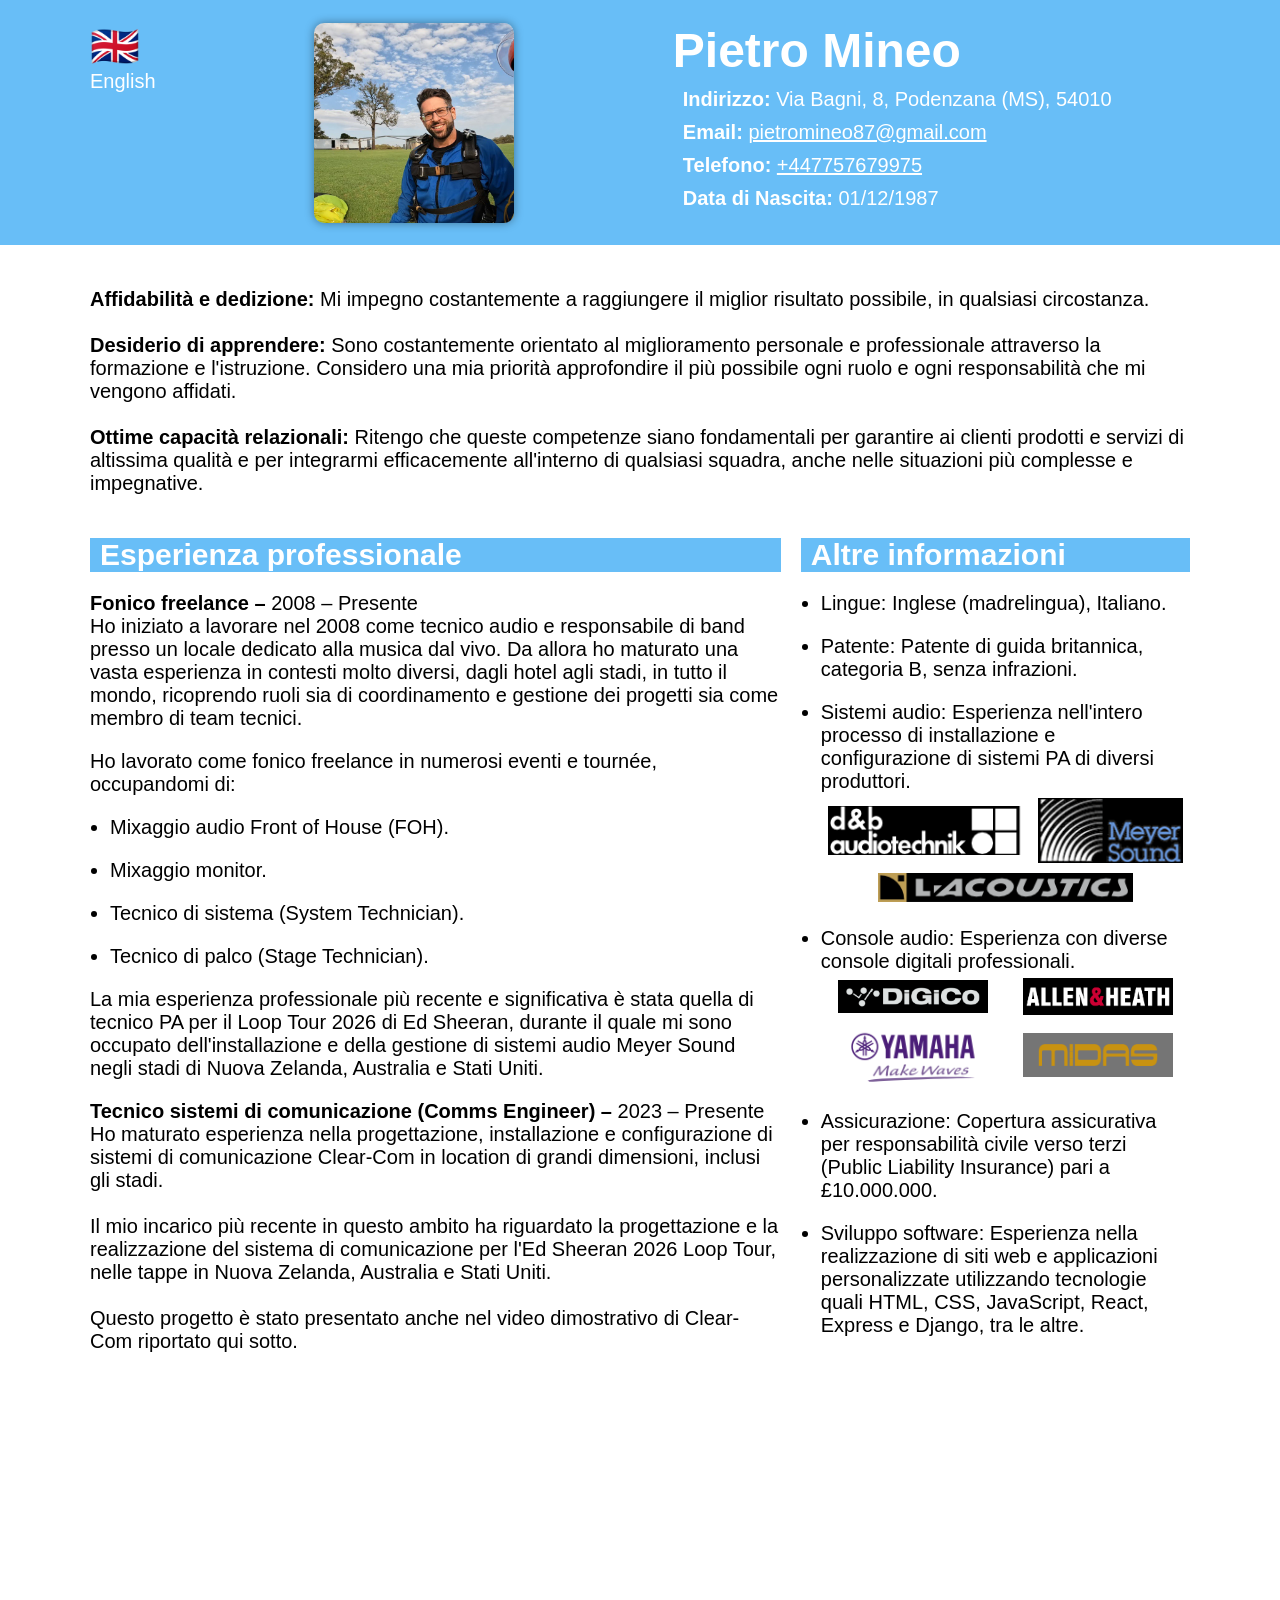
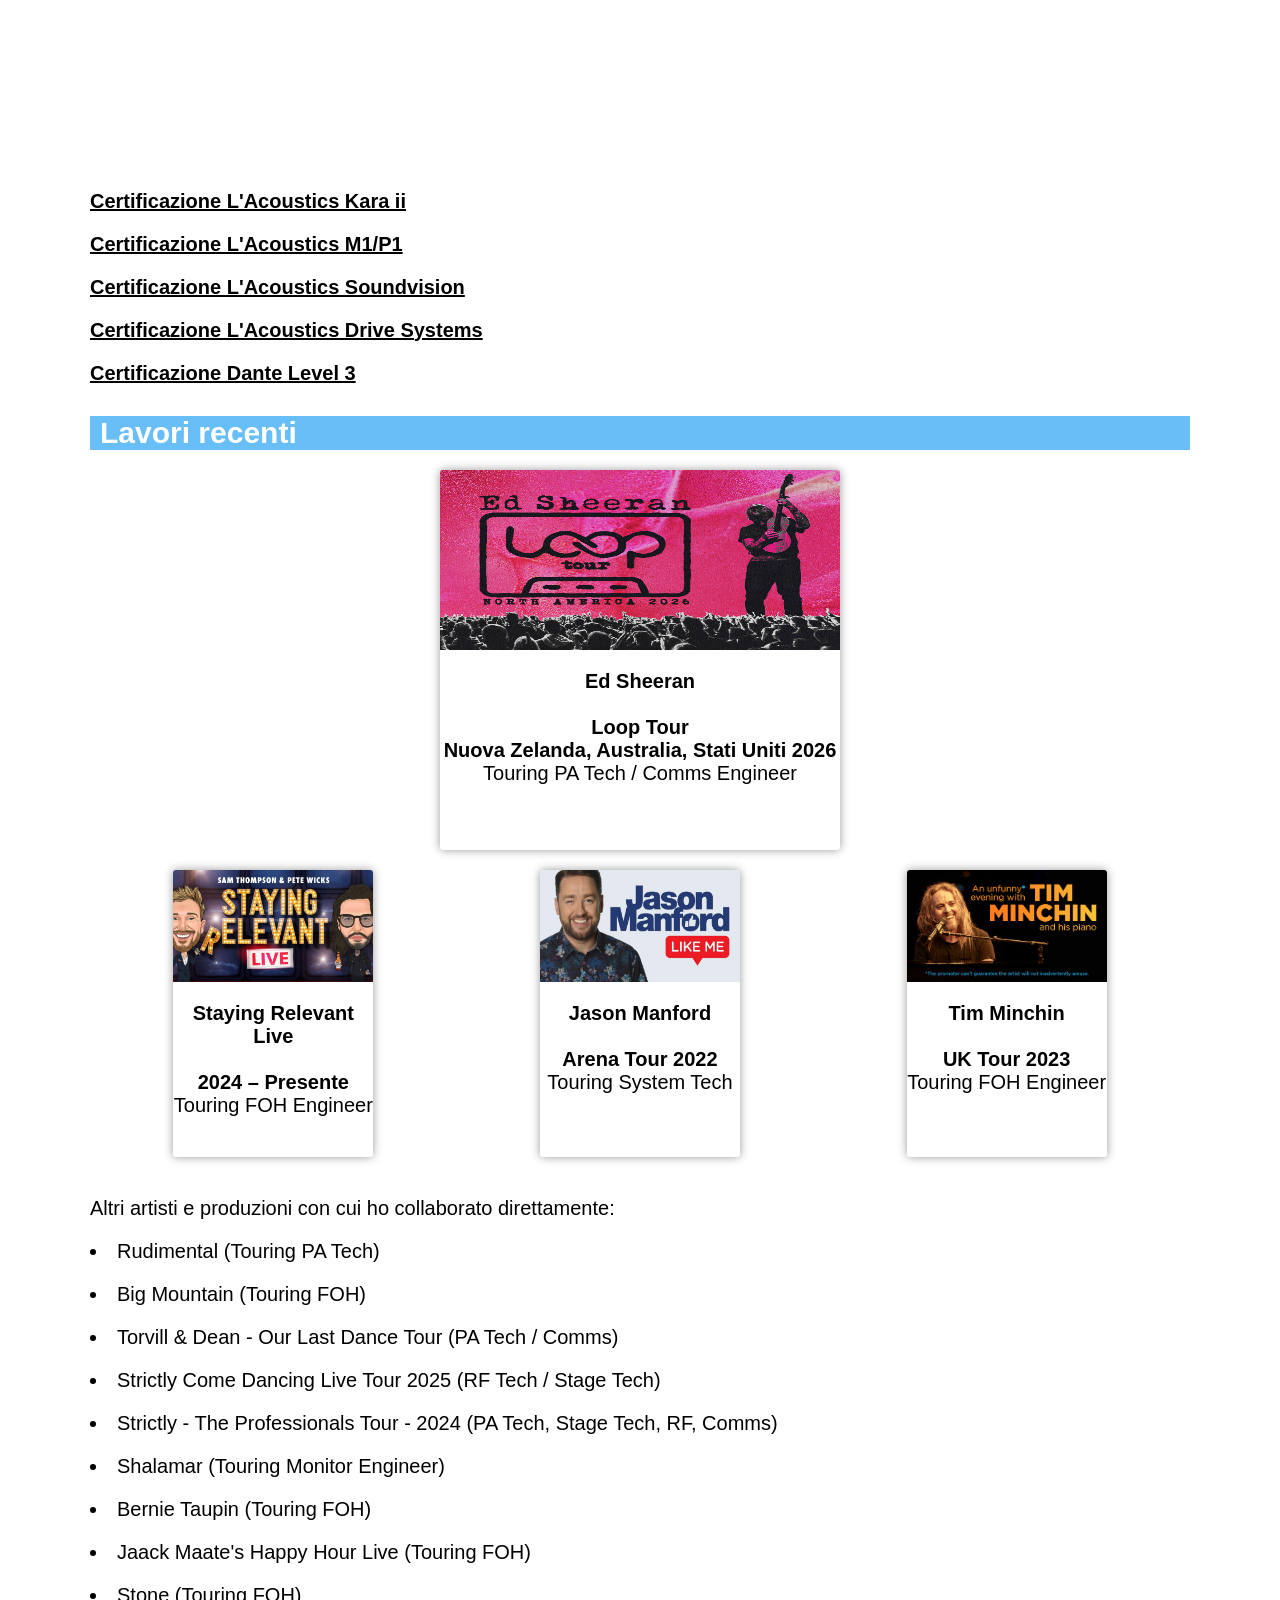
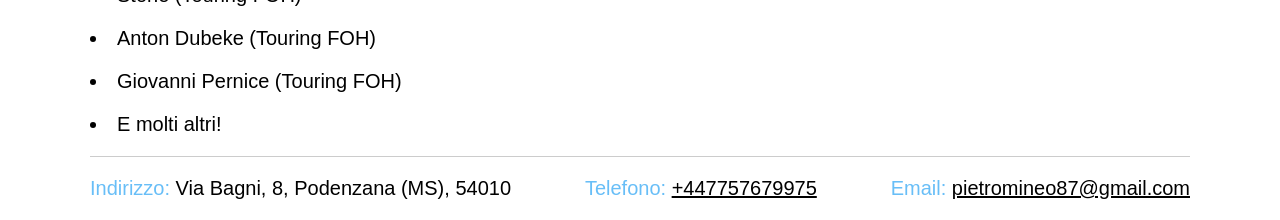
==== it.html @ 32d3bc08 "made italian Ed statement into paragraphs" ====
<!DOCTYPE html>
<html lang="en">

<head>
  <meta charset="UTF-8" />
  <meta http-equiv="X-UA-Compatible" content="IE=edge" />
  <meta name="viewport" content="width=device-width, initial-scale=1.0" />
  <link rel="stylesheet" type="text/css" href="styles.css" />
  <link rel="icon" type="image/x-icon" href="./img/SWSSOrange.png" />
  <title>Pietro Mineo - Curriculum Vitae</title>
</head>

<body>
  <header class="header">
    <div class="header__profile-details">
      <div class="language"><a href="https://peddrums.github.io/curriculum-vitae/index.html"><span
            class="flag">🇬🇧</span> English</a></div>
      <div class="header__profile-details--left">

        <div class="header__profile-image">
          <img src="./img/profile-pic.JPG" />
        </div>
      </div>
      <div class="header__profile-details--right">
        <h1>Pietro Mineo</h1>
        <p>
          <span>Indirizzo: </span>Via Bagni, 8, Podenzana (MS), 54010
        </p>
        <p>
          <span>Email: </span><a href="mailto:pietromineo87@gmail.com">pietromineo87@gmail.com</a>
        </p>
        <p><span>Telefono: </span><a href="tel:+447757679975">+447757679975</a></p>
        <p><span>Data di Nascita: </span>01/12/1987</p>
      </div>
    </div>
  </header>
  <section class="introduction">
    <p>
      <br />
      <strong>Affidabilità e dedizione:</strong> Mi impegno costantemente a raggiungere il miglior risultato possibile,
      in qualsiasi circostanza.<br /><br /><strong>Desiderio di apprendere:</strong>
      Sono costantemente orientato al miglioramento personale e professionale attraverso la formazione e l'istruzione.
      Considero una mia priorità approfondire il più possibile ogni ruolo e ogni responsabilità che mi vengono
      affidati.<br /><br /><strong>Ottime capacità relazionali:</strong>
      Ritengo che queste competenze siano fondamentali per garantire ai clienti prodotti e servizi di altissima qualità
      e per integrarmi efficacemente all'interno di qualsiasi squadra, anche nelle situazioni più complesse e
      impegnative.<br /><br />
    </p>
  </section>
  <main class="bio">
    <div class="bio__left">
      <h3>Esperienza professionale</h3>
      <p>
        <span>Fonico freelance –</span> 2008 – Presente<br />
        Ho iniziato a lavorare nel 2008 come tecnico audio e responsabile di band presso un locale dedicato alla musica
        dal vivo. Da allora ho maturato una vasta esperienza in contesti molto diversi, dagli hotel agli stadi, in tutto
        il mondo, ricoprendo ruoli sia di coordinamento e gestione dei progetti sia come membro di team tecnici.
      </p>

      <p>
        Ho lavorato come fonico freelance in numerosi eventi e tournée, occupandomi di:
      </p>

      <p>
      <ul>
        <li>Mixaggio audio Front of House (FOH).</li>
        <li>Mixaggio monitor.</li>
        <li>Tecnico di sistema (System Technician).</li>
        <li>Tecnico di palco (Stage Technician).</li>
      </ul>
      </p>
      <p>
        La mia esperienza professionale più recente e significativa è stata quella di tecnico PA per il Loop Tour 2026
        di
        Ed Sheeran, durante il quale mi sono occupato dell'installazione e della gestione di sistemi audio Meyer Sound
        negli stadi di Nuova Zelanda, Australia e Stati Uniti.
      </p>
      <p>
        <span>Tecnico sistemi di comunicazione (Comms Engineer) – </span>2023 – Presente<br />
        Ho maturato esperienza nella progettazione, installazione e configurazione di sistemi di comunicazione Clear-Com
        in location di grandi dimensioni, inclusi gli stadi.
        <br /><br />Il mio incarico più recente in questo ambito ha riguardato la progettazione e la realizzazione del
        sistema di comunicazione per l'Ed Sheeran 2026 Loop Tour, nelle tappe in Nuova Zelanda, Australia e Stati Uniti.
        <br /><br />Questo progetto è stato presentato anche nel video dimostrativo di Clear-Com riportato qui sotto.
        <br /><br />
        <iframe class="loop-video" src="https://www.youtube.com/embed/0FL3WPynTYg?si=lsgsCm2zeCjDqeyX"
          title="YouTube video player" frameborder="0" allow="accelerometer; autoplay; 
            clipboard-write; encrypted-media; gyroscope; picture-in-picture; web-share"
          referrerpolicy="strict-origin-when-cross-origin" allowfullscreen>
          <a href="https://www.youtube.com/embed/0FL3WPynTYg?si=lsgsCm2zeCjDqeyX"></a>
        </iframe>
      </p>
      <!--<p>
          <span>Rental Firm Owner - </span>2016 to Present<br />
          Since incorporating Loud Sound (Lincolnshire) Limited, we have
          supplied provisions serving a vast array of event and venue types from
          corporate conferences to rock'n'roll, from hotels to arenas.
        </p>-->
      <ul class="list--experience">
        <li>
          <span><a>Certificazione L'Acoustics Kara ii</a></span>
        </li>
        <li>
          <span>
            <a>Certificazione L'Acoustics M1/P1</a></span>
        </li>
        <li>
          <span>
            <a>Certificazione L'Acoustics Soundvision</a></span>
        </li>
        <li>
          <span>
            <a>Certificazione L'Acoustics Drive Systems</a></span>
        </li>

        <li>
          <span><a>Certificazione Dante Level 3</span></a>
        </li>
        <br />
      </ul>
    </div>
    <div class="bio__right">
      <h3>Altre informazioni</h3>
      <ul>
        <li>Lingue: Inglese (madrelingua), Italiano.</li>
        <li>Patente: Patente di guida britannica, categoria B, senza infrazioni.</li>
        <li>
          Sistemi audio: Esperienza nell'intero processo di installazione e configurazione di sistemi PA di diversi
          produttori.
          <div class="audio-list">
            <img class="audiologoimg-db" src="./img/dbLogo.png" />
            <img class="audiologoimg-meyer" src="./img/MeyerLogo.png" />
            <img class="audiologoimg-la" src="./img/LALogo.png" />
          </div>
        </li>
        <li>
          Console audio: Esperienza con diverse console digitali professionali.
          <div class="audio-list">
            <img class="audiologoimg" src="./img/Digico.png" />
            <img class="audiologoimg" src="./img/AllenHeath.png" />
            <img class="audiologoimg" src="./img/yamaha.png" />
            <img class="audiologoimg" src="./img/midas.png" />
          </div>
        </li>
        <li>Assicurazione: Copertura assicurativa per responsabilità civile verso terzi (Public Liability Insurance)
          pari a £10.000.000.</li>
        <li>
          Sviluppo software: Esperienza nella realizzazione di siti web e applicazioni personalizzate utilizzando
          tecnologie quali HTML, CSS, JavaScript, React, Express e Django, tra le altre.
        </li>
      </ul>
    </div>
  </main>
  <section class="portfolio">
    <h3>Lavori recenti</h3>
    <div class="cards__headline">
      <div class="card__headline headline">
        <div class="card__header__headline">
          <img src="./img/LoopTour.jpg" />
        </div>
        <div class="card__body__headline">
          <p>
            <span>Ed Sheeran<br /><br />Loop Tour<br />Nuova Zelanda, Australia, Stati Uniti 2026</span><br />Touring PA
            Tech / Comms Engineer
          </p>
        </div>
      </div>
    </div>
    <div class="cards">
      <!--<div class="card slam-dunk">
          <div class="card__header">
            <img src="./img/logo.png" />
          </div>
          <div class="card__body">
            <p><span>2019</span><br />House System Tech, Marshall Stage</p>
          </div>
        </div>
        <div class="card shalamar">
          <div class="card__header">
            <img src="./img/shalamarlogo250.jpg" />
          </div>
          <div class="card__body">
            <p>
              <span>Shalamar<br /><br />2022 to Present</span><br />Touring
              Monitor Engineer
            </p>
          </div>
        </div> -->

      <div class="card stayingRelevant">
        <div class="card__header">
          <img src="./img/stayingRelevantLive.jpeg" />
        </div>
        <div class="card__body">
          <p>
            <span>Staying Relevant Live<br /><br />2024 – Presente</span><br />Touring
            FOH Engineer
          </p>
        </div>
      </div>
      <div class="card rudimental">
        <div class="card__header">
          <img src="./img/Jason-Manford-1-720x380.jpg" />
        </div>
        <div class="card__body">
          <p>
            <span>Jason Manford<br /><br />Arena Tour 2022</span><br />Touring
            System Tech
          </p>
        </div>
      </div>
      <div class="card east17">
        <div class="card__header">
          <img src="./img/timMinchin.jpeg" />
        </div>
        <div class="card__body">
          <p>
            <span>Tim Minchin<br /><br />UK Tour 2023</span><br />Touring FOH
            Engineer
          </p>
        </div>
      </div>
      <!--<div class="card east17">
          <div class="card__header">
            <img src="./img/WTW-logo-copy-1024x498.png" />
          </div>
          <div class="card__body">
            <p>
              <span
                >RuPaul's Werq The World<br />UK & Europe Arena Tour 2023</span
              ><br />Touring FOH Engineer
            </p>
          </div>
        </div>-->
    </div>
    <div>
      <p>
        Altri artisti e produzioni con cui ho collaborato direttamente:
        <li>Rudimental (Touring PA Tech)</li>
        <li>Big Mountain (Touring FOH)</li>
        <li>Torvill & Dean - Our Last Dance Tour (PA Tech / Comms)</li>
        <li>Strictly Come Dancing Live Tour 2025 (RF Tech / Stage Tech)</li>
        <li>Strictly - The Professionals Tour - 2024 (PA Tech, Stage Tech, RF, Comms)</li>
        <li>Shalamar (Touring Monitor Engineer)</li>
        <li>Bernie Taupin (Touring FOH)</li>
        <li>Jaack Maate's Happy Hour Live (Touring FOH)</li>
        <li>Stone (Touring FOH)</li>
        <li>Anton Dubeke (Touring FOH)</li>
        <li>Giovanni Pernice (Touring FOH)</li>
        <li>E molti altri!</li>
      </p>
    </div>
  </section>
  <footer class="footer">
    <p><span>Indirizzo: </span>Via Bagni, 8, Podenzana (MS), 54010</p>
    <p><span>Telefono: </span><a href="tel:+447757679975">+447757679975</a></p>
    <p>
      <span>Email: </span><a href="mailto:pietromineo87@gmail.com">pietromineo87@gmail.com</a>
    </p>
  </footer>
</body>

</html>
---- styles.css ----
:root {
  --color-primary: rgb(104, 190, 247);
  --box-shadow: 0 0 1rem rgb(0, 0, 0, 0.4);
  --max-width: 1100px;
  --width-desktop: 95vw;
  --width-mobile: 90vw;
}

* {
  margin: 0;
  padding: 0;
  box-sizing: inherit;
}

html {
  font-size: 62.5%;
}

body {
  box-sizing: border-box;
  font-family: -apple-system, BlinkMacSystemFont, "Segoe UI", Roboto, Oxygen,
    Ubuntu, Cantarell, "Open Sans", "Helvetica Neue", sans-serif;
}

img {
  width: 100%;
}

/*---------- TYPOGRAPHY ----------*/

h1 {
  font-size: 4.8rem;
  color: white;
}

h2 {
  font-size: 4.8rem;
}

h3 {
  font-size: 3rem;
  width: 100%;

  margin: auto;
  margin-bottom: 2rem;
  padding-left: 1rem;

  display: flex;
  align-items: center;

  color: white;
  background-color: var(--color-primary);
}

ul {
  margin-left: 2rem;
}

li {
  margin-left: 2rem;
}

.list--experience {
  margin-left: 0;
}

.list--experience li {
  list-style: none;
}

p,
li {
  font-size: 2rem;
  margin: 2rem 0;
}

a {
  text-decoration: underline;
  color: inherit;
  transition: all 0.2s;
}

a:hover {
  color: var(--color-primary);
  font-weight: 600;
}

/*---------- HEADER ----------*/

.header {
  width: 100vw;

  padding: 2.5vh 2.5vw;

  color: white;

  background-color: var(--color-primary);
}

.header p,
.header li {
  margin: 1rem;
}

.header span {
  font-weight: bold;
}

.language a {
  font-size: 2rem;
  text-decoration: none;
  align-content: center;
}

.language a:hover {
  color: orange;
}

.language span {
  font-size: 4rem;
  text-decoration: none;
}

.flag a {
  text-decoration: none;
}

.header__profile-details {
  max-width: 1100px;
  margin: auto;

  display: flex;
  justify-content: space-between;
}

.header__profile-image {
  width: 20rem;
  height: 20rem;
  border-radius: 10px;
  overflow: hidden;

  box-shadow: var(--box-shadow);
}

.header__profile-image img {
  height: 100%;
  object-fit: cover;
}

.header__profile-details--left,
.header__profile-details--right {
  width: 100%;
}

.header__profile-details--left {
  display: flex;
  justify-content: center;
  align-items: center;
}

@media only screen and (max-width: 900px) {
  .header__profile-details {
    flex-direction: column;
    text-align: center;
  }
}

/*---------- INTRODUCTION ----------*/

.introduction {
  width: var(--width-desktop);
  max-width: var(--max-width);

  margin: auto;
}

@media only screen and (max-width: 900px) {
  .introduction {
    width: var(--width-mobile);
  }
}

/*---------- BIOGRAPHY ----------*/

.bio {
  width: var(--width-desktop);
  max-width: var(--max-width);

  display: flex;
  justify-content: space-between;
  margin: auto;
}

.bio span {
  font-weight: bold;
}

.bio__left {
  padding-right: 2rem;
}

.loop-video {
  width: 100%;
  aspect-ratio: 16 / 9;
  margin: auto;
}

@media only screen and (max-width: 900px) {
  .bio {
    flex-direction: column;
  }
  .bio__left,
  .bio__right {
    width: var(--width-mobile);
    padding: 0;
    margin: auto;
  }
}

/*---------- PORTFOLIO ----------*/

.portfolio {
  width: var(--width-desktop);
  max-width: var(--max-width);

  margin: auto;
}

.portfolio .cards {
  margin: auto;

  display: flex;
  justify-content: space-around;
  flex-wrap: wrap;
}

.cards__headline {
  height:40rem;
    margin: auto;

  display: flex;
  justify-content: space-around;
  flex-wrap: wrap;
}

.card {
  width: 20rem;
  overflow: hidden;

  margin-bottom: 2rem;  
  padding-bottom: 2rem;

  align-self: stretch;

  border-radius: 3px;

  box-shadow: var(--box-shadow);
}

.card__headline {
  width: 40rem;
  overflow: hidden;

  margin-bottom: 2rem;  
  padding-bottom: 2rem;

  align-self: stretch;

  border-radius: 3px;

  box-shadow: var(--box-shadow);

}

.card__header {
  height: 12.5vh;
  overflow: hidden;

  display: flex;

  position: relative;
}

.card__body {
  text-align: center;
}

.card__body__headline {
  text-align: center;

}

.card__body span {
  font-weight: bold;
}

.card__body__headline span {
  font-weight: bold;
}

.card__header {
  
  position: relative;
}

.card__header__headline {
  height: 20vh;
  overflow: hidden;

  display: flex;

  position: relative;
}

.card.elo img,
.card.bowie img {
  position: absolute;
  top: 0;
}
.card.stones img {
  position: absolute;
  top: 0;
  left: 0;
}
.card.slam-dunk img {
  object-fit: contain;
}

.card.cher img {
  object-fit: cover;
  object-position: center;
}

.card.eagles img {
  position: absolute;

  height: 150%;
  top: -20%;
}

.rudimental,
.east17,
.shalamar {
  justify-content: center;
  align-items: center;
}

.east17b {
  width: 40rem;
  height: 30rem;
}

.east17b img {
  height: 150%;
}

.stayingRelevant img {
  object-fit: cover;
  position: absolute;
}

@media only screen and (max-width: 900px) {
  .portfolio {
    width: var(--width-mobile);
  }
}

/*---------- FOOTER ----------*/

.footer {
  width: var(--width-desktop);
  max-width: var(--max-width);

  margin: 2rem auto 0 auto;

  display: flex;
  justify-content: space-between;

  border-top: 1px solid #ccc;
}

.footer span {
  color: var(--color-primary);
}

@media only screen and (max-width: 900px) {
  .footer {
    width: var(--width-mobile);

    margin-top: 3rem;

    flex-direction: column;
    justify-content: center;
    align-items: center;

    border-top: 1px solid #ccc;
  }

  .footer p {
    width: 75%;

    margin: 0;
    padding: 3rem 0;

    text-align: center;
  }

  .footer p:not(:last-of-type) {
    border-bottom: 1px solid #ccc;
  }
}

/*.logo-container {
  width: 100%;
}*/

.audio-list {
  display: flex;
  justify-content: space-around;
  flex-wrap: wrap;
  align-items: center;
}

.audiologoimg {
  margin: 0.5rem;
  width: 15rem;
}

.audiologoimg-db {
  margin: 0.5rem;
  height: 4.92rem;
  width: 19.7rem;
}
.audiologoimg-la {
  margin: 0.5rem;
  height: 2.84rem;
  width: 25.5rem;
}

.audiologoimg-meyer {
  margin: 0.5rem;
  height: 6.53rem;
  width: 14.5rem;
}
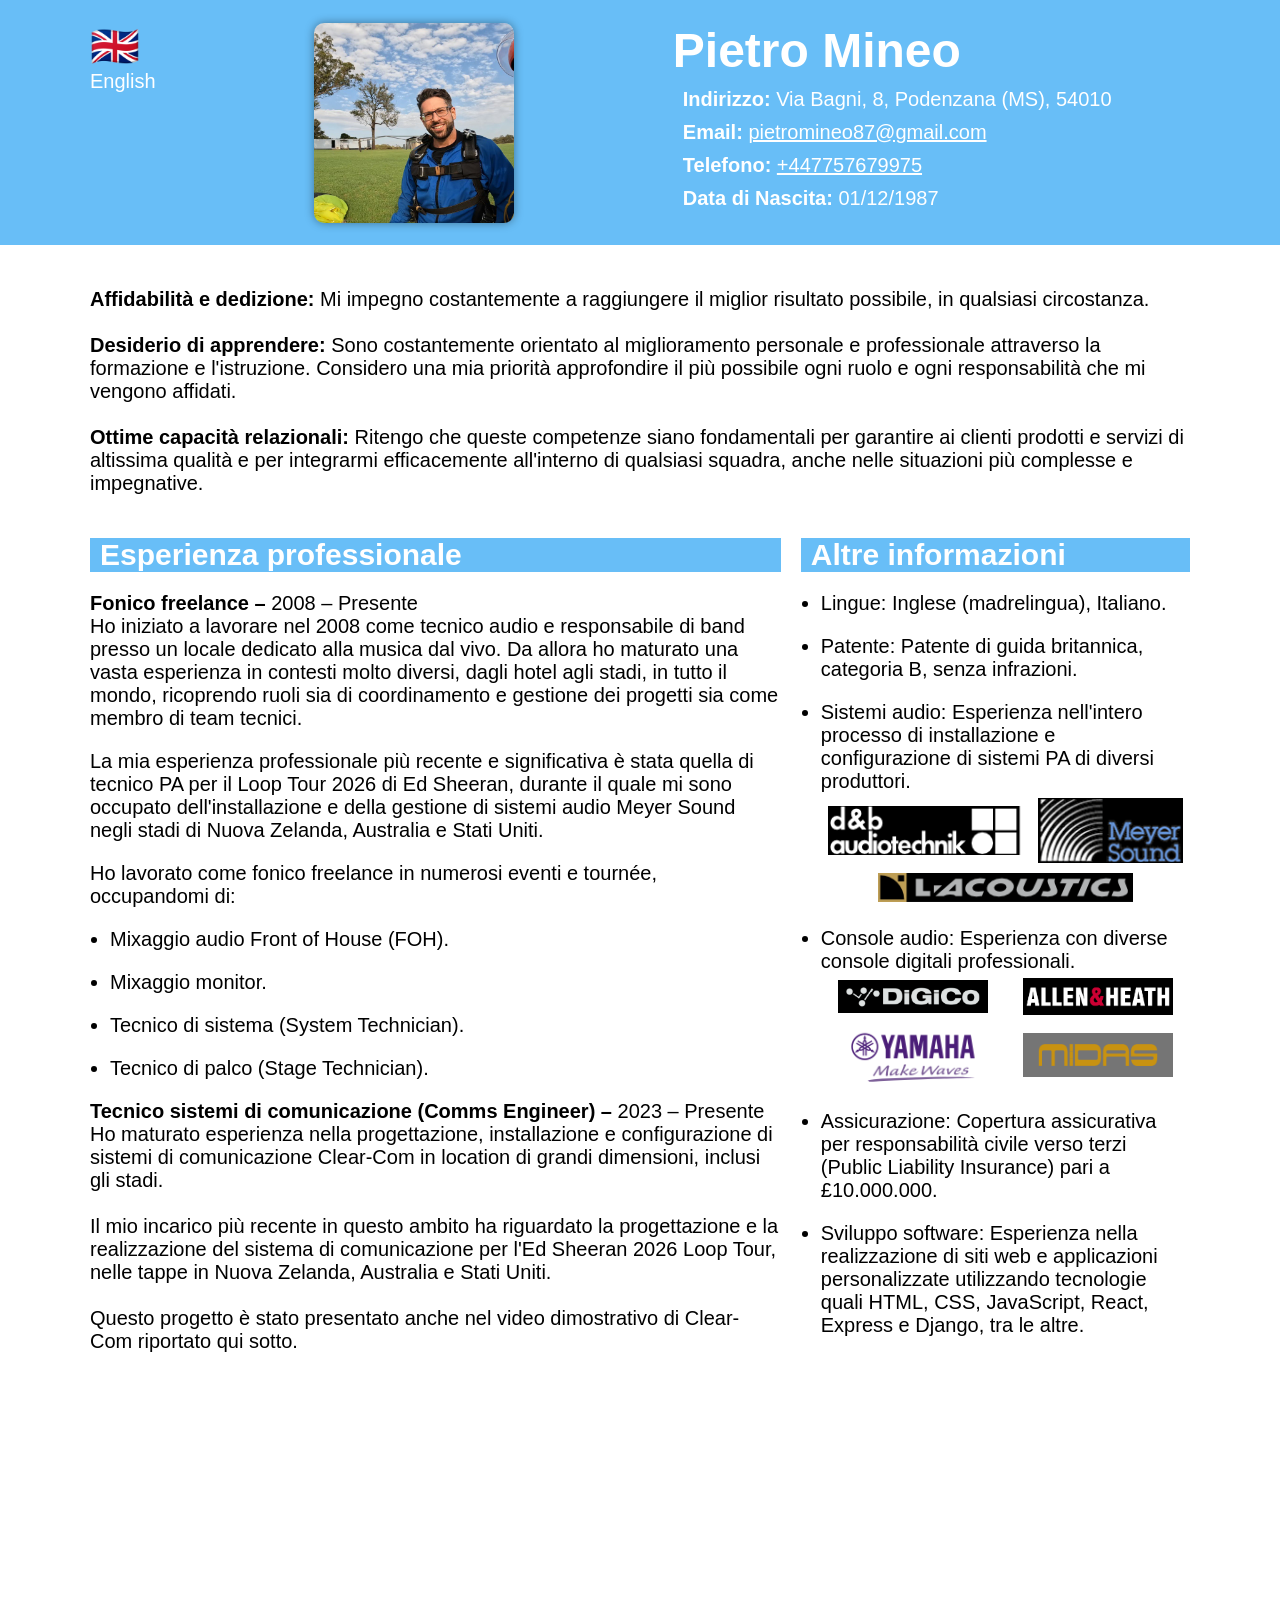
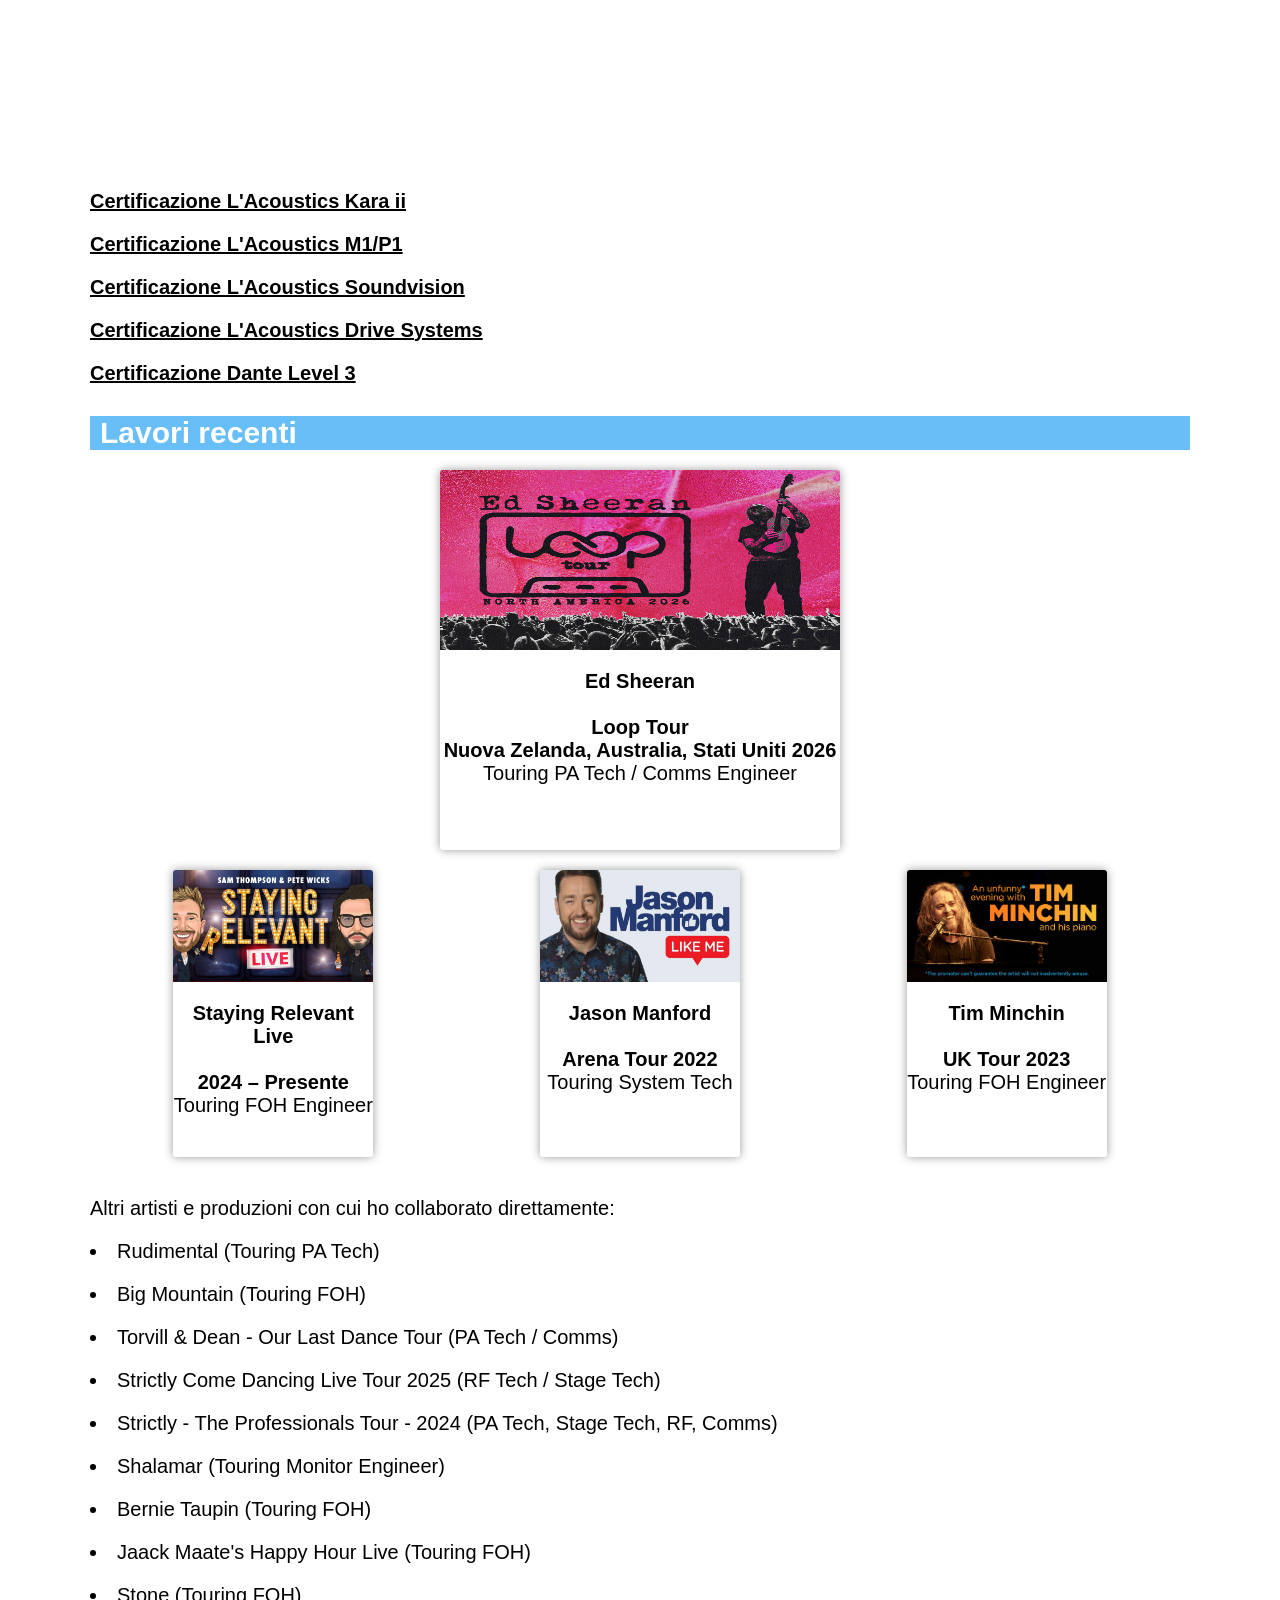
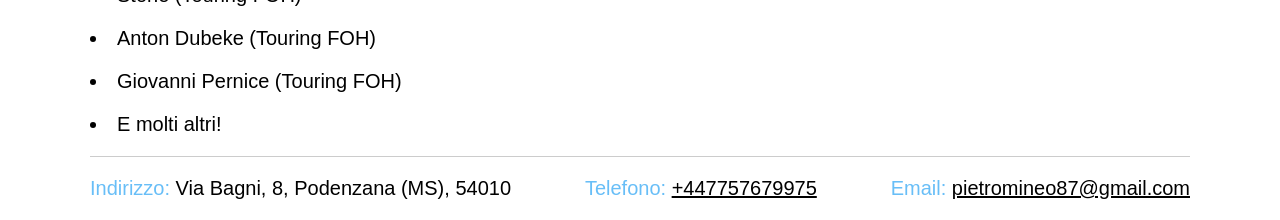
==== commit 876c1066: "italian loop tour statement moved to correct formatting issue" ====
--- a/it.html
+++ b/it.html
@@ -56,11 +56,15 @@
         dal vivo. Da allora ho maturato una vasta esperienza in contesti molto diversi, dagli hotel agli stadi, in tutto
         il mondo, ricoprendo ruoli sia di coordinamento e gestione dei progetti sia come membro di team tecnici.
       </p>
-
+      <p>
+        La mia esperienza professionale più recente e significativa è stata quella di tecnico PA per il Loop Tour 2026
+        di
+        Ed Sheeran, durante il quale mi sono occupato dell'installazione e della gestione di sistemi audio Meyer Sound
+        negli stadi di Nuova Zelanda, Australia e Stati Uniti.
+      </p>
       <p>
         Ho lavorato come fonico freelance in numerosi eventi e tournée, occupandomi di:
       </p>
-
       <p>
       <ul>
         <li>Mixaggio audio Front of House (FOH).</li>
@@ -69,12 +73,7 @@
         <li>Tecnico di palco (Stage Technician).</li>
       </ul>
       </p>
-      <p>
-        La mia esperienza professionale più recente e significativa è stata quella di tecnico PA per il Loop Tour 2026
-        di
-        Ed Sheeran, durante il quale mi sono occupato dell'installazione e della gestione di sistemi audio Meyer Sound
-        negli stadi di Nuova Zelanda, Australia e Stati Uniti.
-      </p>
+
       <p>
         <span>Tecnico sistemi di comunicazione (Comms Engineer) – </span>2023 – Presente<br />
         Ho maturato esperienza nella progettazione, installazione e configurazione di sistemi di comunicazione Clear-Com
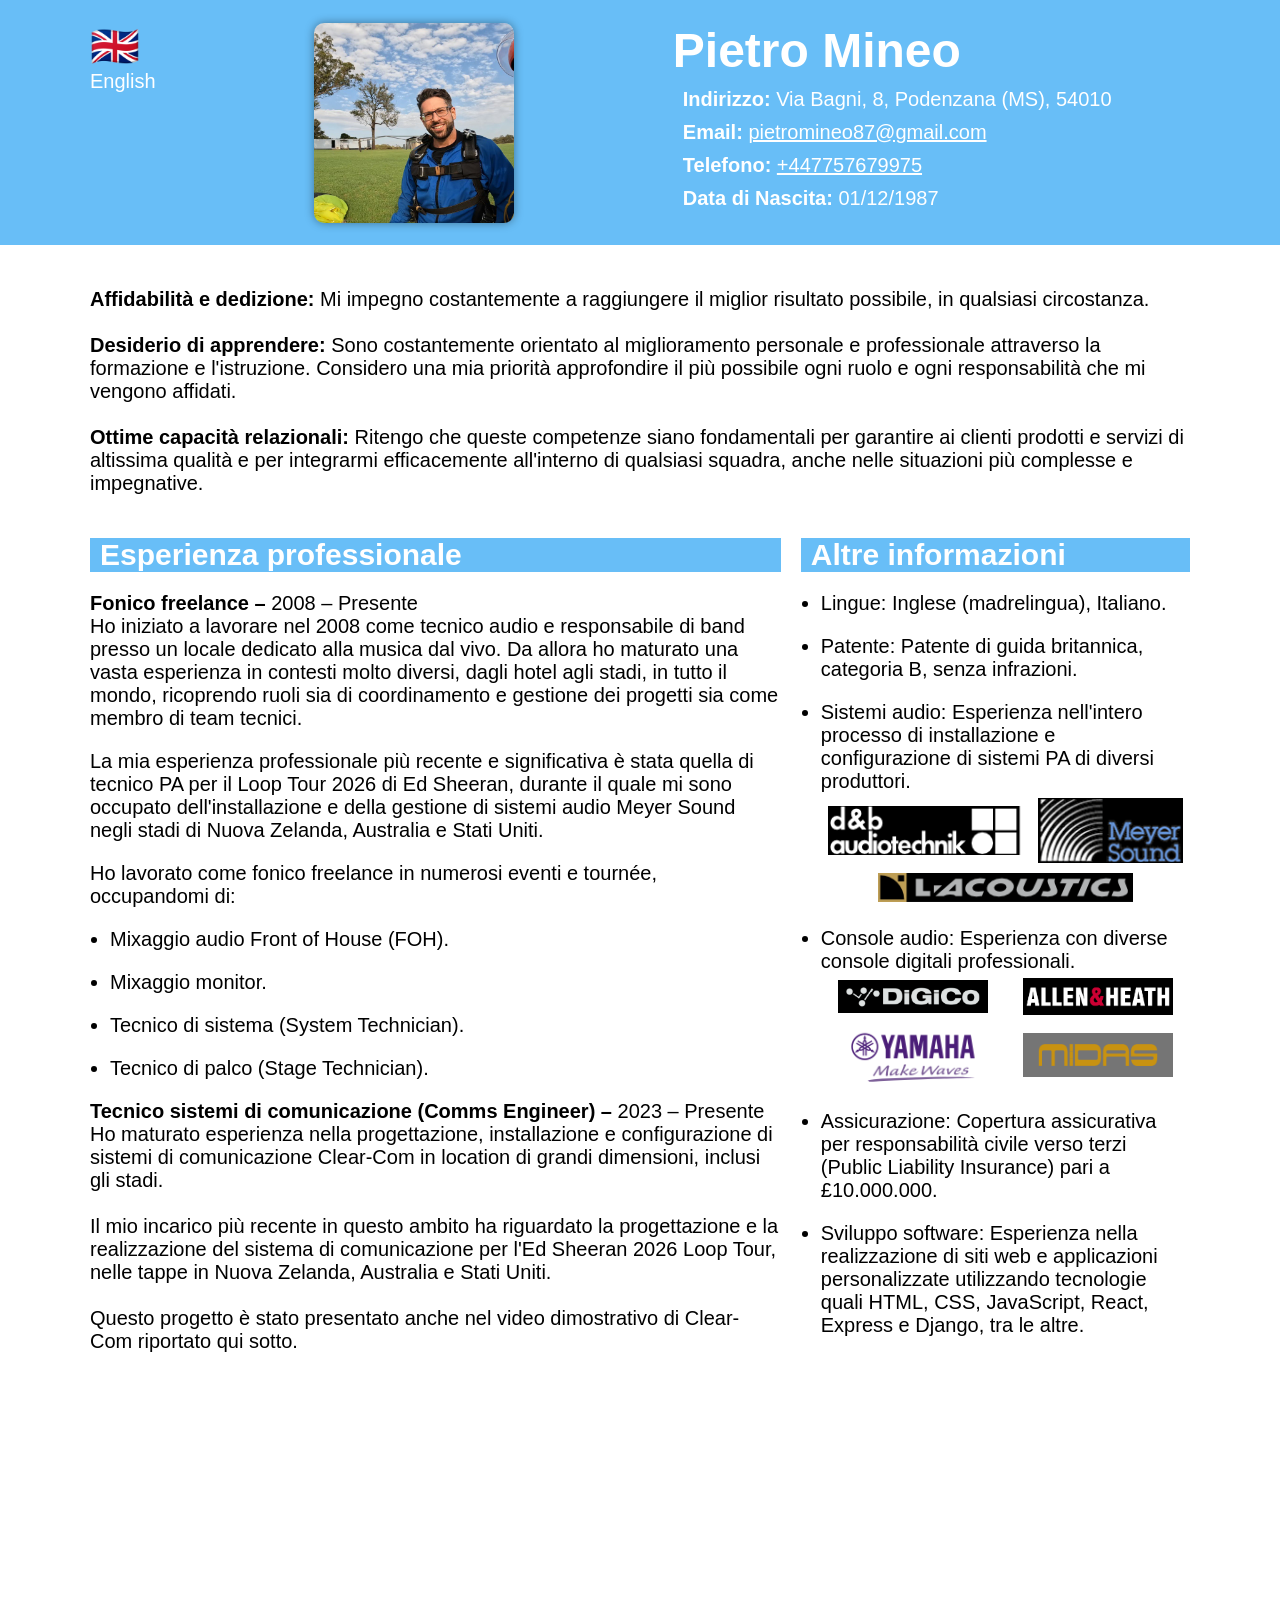
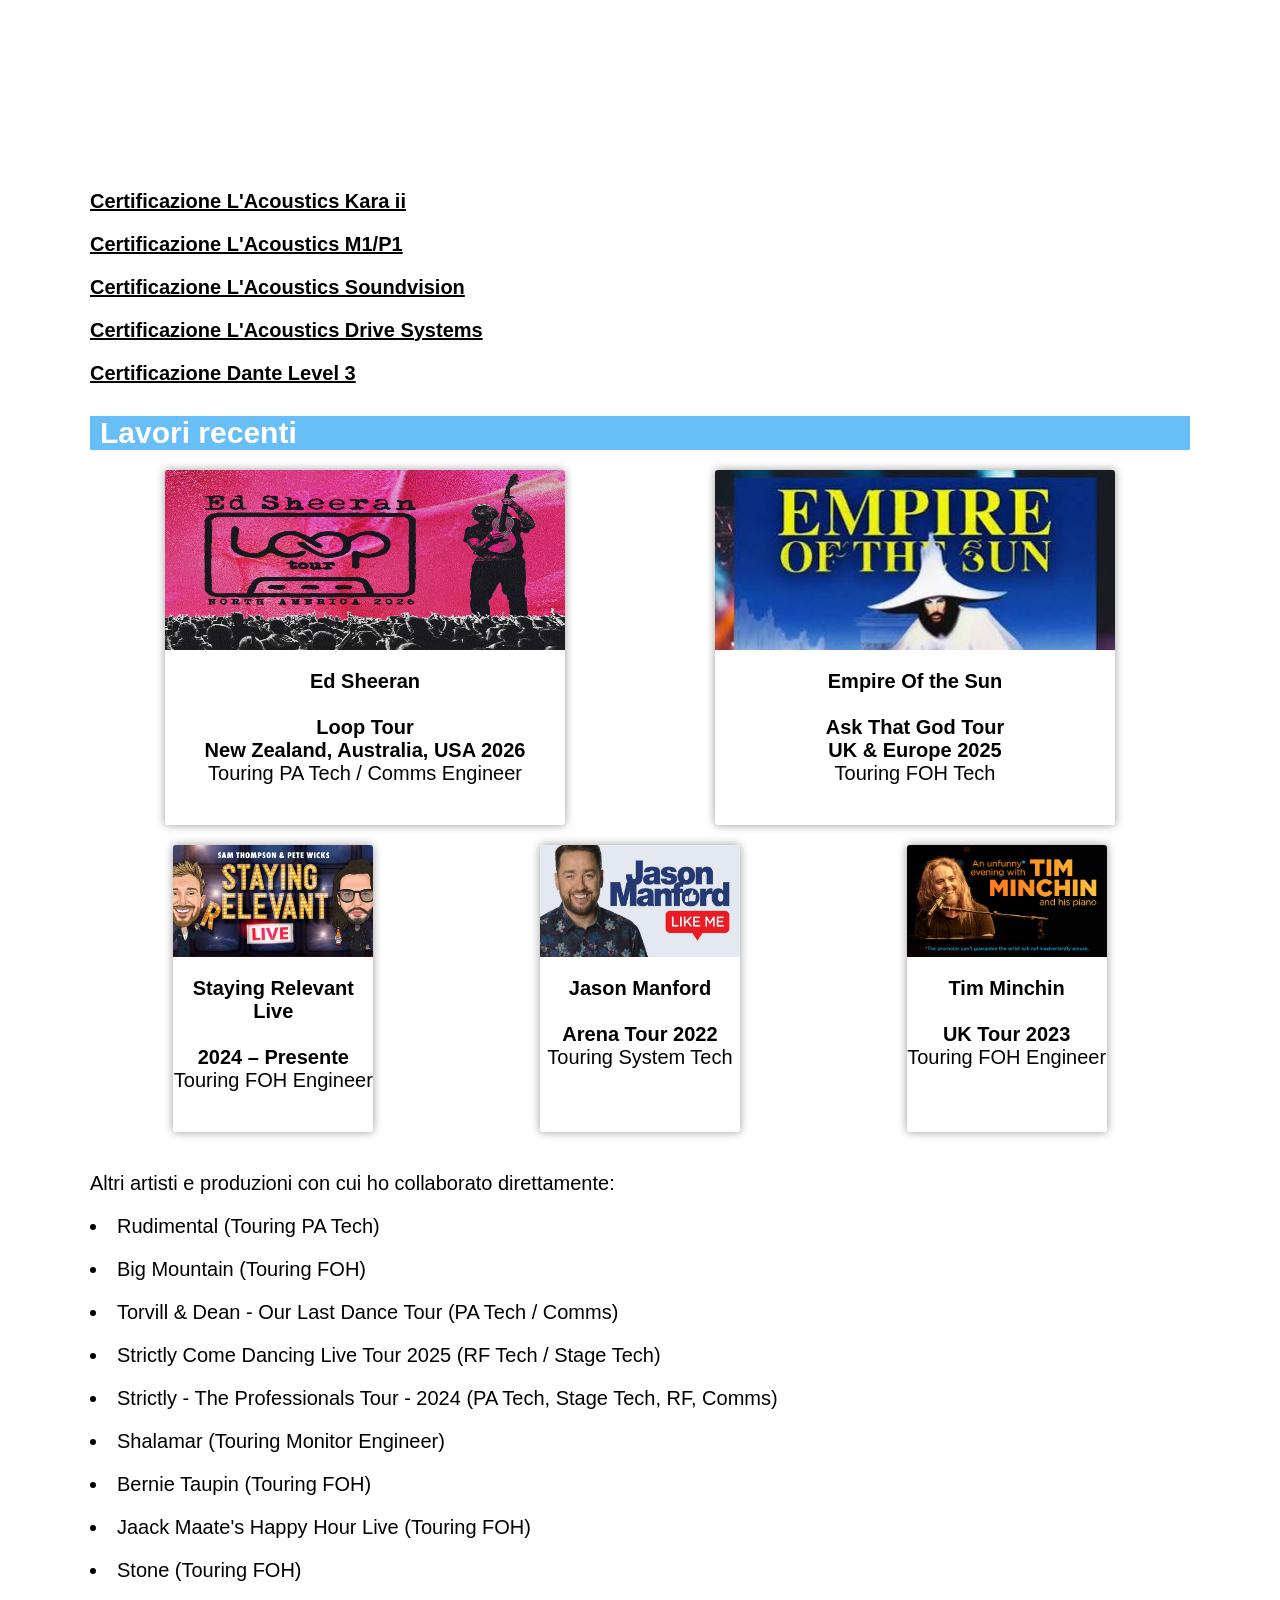
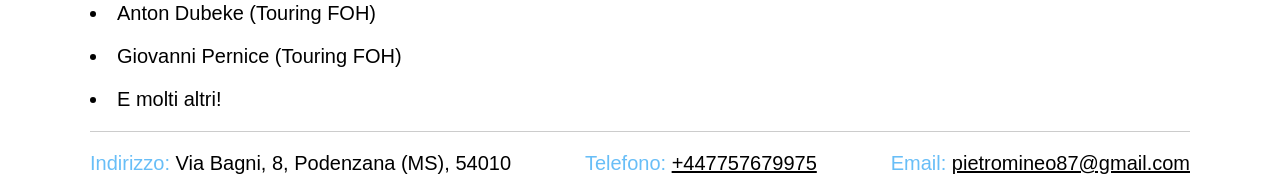
==== commit 050c7816: "Italian page updated" ====
--- a/it.html
+++ b/it.html
@@ -159,11 +159,23 @@
         </div>
         <div class="card__body__headline">
           <p>
-            <span>Ed Sheeran<br /><br />Loop Tour<br />Nuova Zelanda, Australia, Stati Uniti 2026</span><br />Touring PA
-            Tech / Comms Engineer
-          </p>
-        </div>
-      </div>
+            <span>Ed Sheeran<br /><br />Loop Tour<br />New Zealand, Australia, USA 2026</span><br />Touring PA Tech /
+            Comms Engineer
+          </p>
+        </div>
+      </div>
+      
+      <div class="card__headline--eos headline">
+        <div class="card__header__headline">
+          <img src="./img/eos-logo.jpeg" />
+        </div>
+        <div class="card__body__headline">
+          <p>
+            <span>Empire Of the Sun<br /><br />Ask That God Tour<br />UK & Europe 2025</span><br />Touring FOH Tech
+          </p>
+        </div>
+      </div>
+
     </div>
     <div class="cards">
       <!--<div class="card slam-dunk">
--- a/styles.css
+++ b/styles.css
@@ -209,6 +209,7 @@
   .bio {
     flex-direction: column;
   }
+
   .bio__left,
   .bio__right {
     width: var(--width-mobile);
@@ -226,7 +227,7 @@
   margin: auto;
 }
 
-.portfolio .cards {
+.cards__headline {
   margin: auto;
 
   display: flex;
@@ -234,20 +235,48 @@
   flex-wrap: wrap;
 }
 
-.cards__headline {
-  height:40rem;
-    margin: auto;
+.card__headline,
+.card__headline--eos {
+  width: 40rem;
+  overflow: hidden;
+
+  margin-bottom: 2rem;
+  padding-bottom: 2rem;
+
+  align-self: stretch;
+
+  border-radius: 3px;
+
+  box-shadow: var(--box-shadow);
+
+}
+
+.card__header__headline {
+  height: 80rem;
+}
+
+.card__headline--eos img {
+  position: absolute;
+  top: 0;
+  width: 100%;
+  overflow: hidden;
+}
+
+.portfolio .cards {
+  margin: auto;
 
   display: flex;
   justify-content: space-around;
   flex-wrap: wrap;
 }
 
+
+
 .card {
   width: 20rem;
   overflow: hidden;
 
-  margin-bottom: 2rem;  
+  margin-bottom: 2rem;
   padding-bottom: 2rem;
 
   align-self: stretch;
@@ -257,20 +286,7 @@
   box-shadow: var(--box-shadow);
 }
 
-.card__headline {
-  width: 40rem;
-  overflow: hidden;
-
-  margin-bottom: 2rem;  
-  padding-bottom: 2rem;
-
-  align-self: stretch;
-
-  border-radius: 3px;
-
-  box-shadow: var(--box-shadow);
-
-}
+
 
 .card__header {
   height: 12.5vh;
@@ -299,7 +315,7 @@
 }
 
 .card__header {
-  
+
   position: relative;
 }
 
@@ -317,11 +333,13 @@
   position: absolute;
   top: 0;
 }
+
 .card.stones img {
   position: absolute;
   top: 0;
   left: 0;
 }
+
 .card.slam-dunk img {
   object-fit: contain;
 }
@@ -363,6 +381,30 @@
   .portfolio {
     width: var(--width-mobile);
   }
+
+  .card__headline,
+  .card__headline--eos {
+    width: 20rem;
+    overflow: hidden;
+
+    margin-bottom: 2rem;
+    padding-bottom: 2rem;
+
+    align-self: stretch;
+
+    border-radius: 3px;
+
+    box-shadow: var(--box-shadow);
+  }
+
+  .card__header__headline {
+    height: 16vh;
+  }
+
+  .card__headline--eos img {
+    width: 100%;
+
+  }
 }
 
 /*---------- FOOTER ----------*/
@@ -431,6 +473,7 @@
   height: 4.92rem;
   width: 19.7rem;
 }
+
 .audiologoimg-la {
   margin: 0.5rem;
   height: 2.84rem;
@@ -441,4 +484,4 @@
   margin: 0.5rem;
   height: 6.53rem;
   width: 14.5rem;
-}
+}
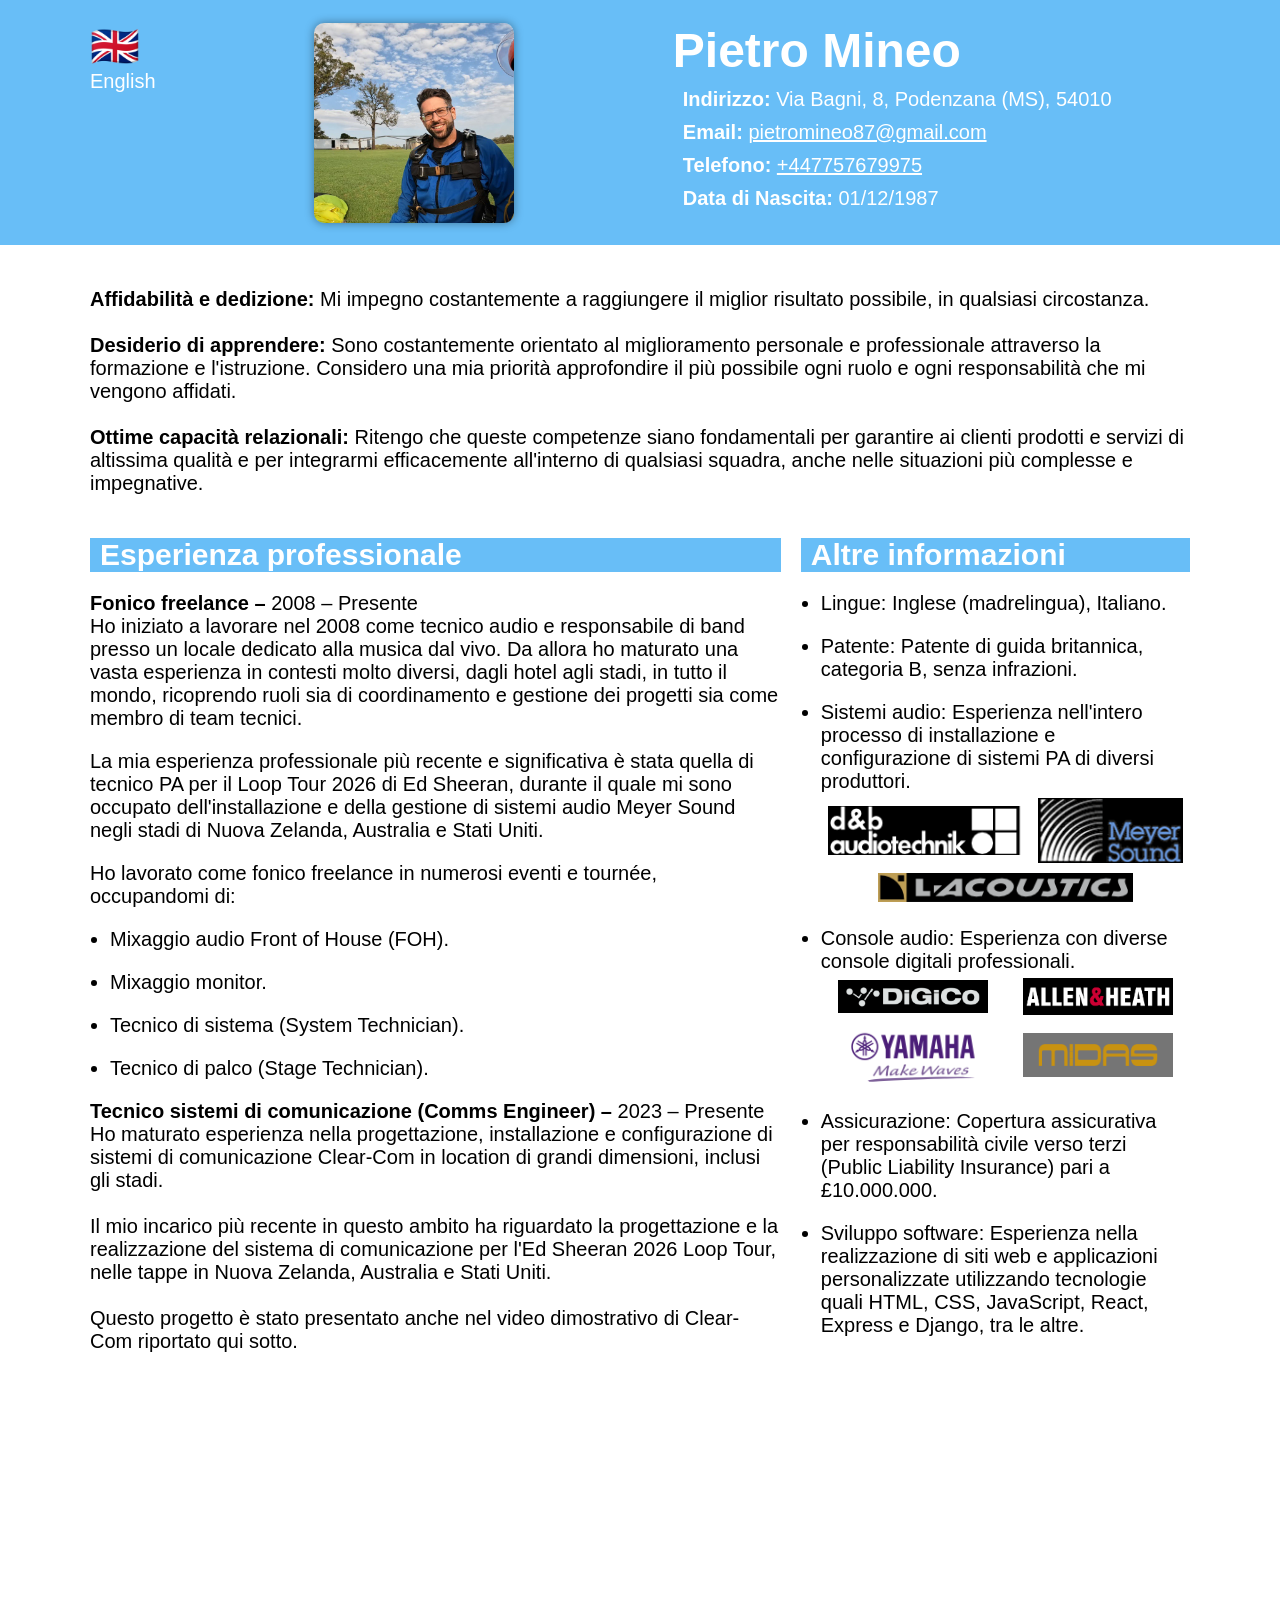
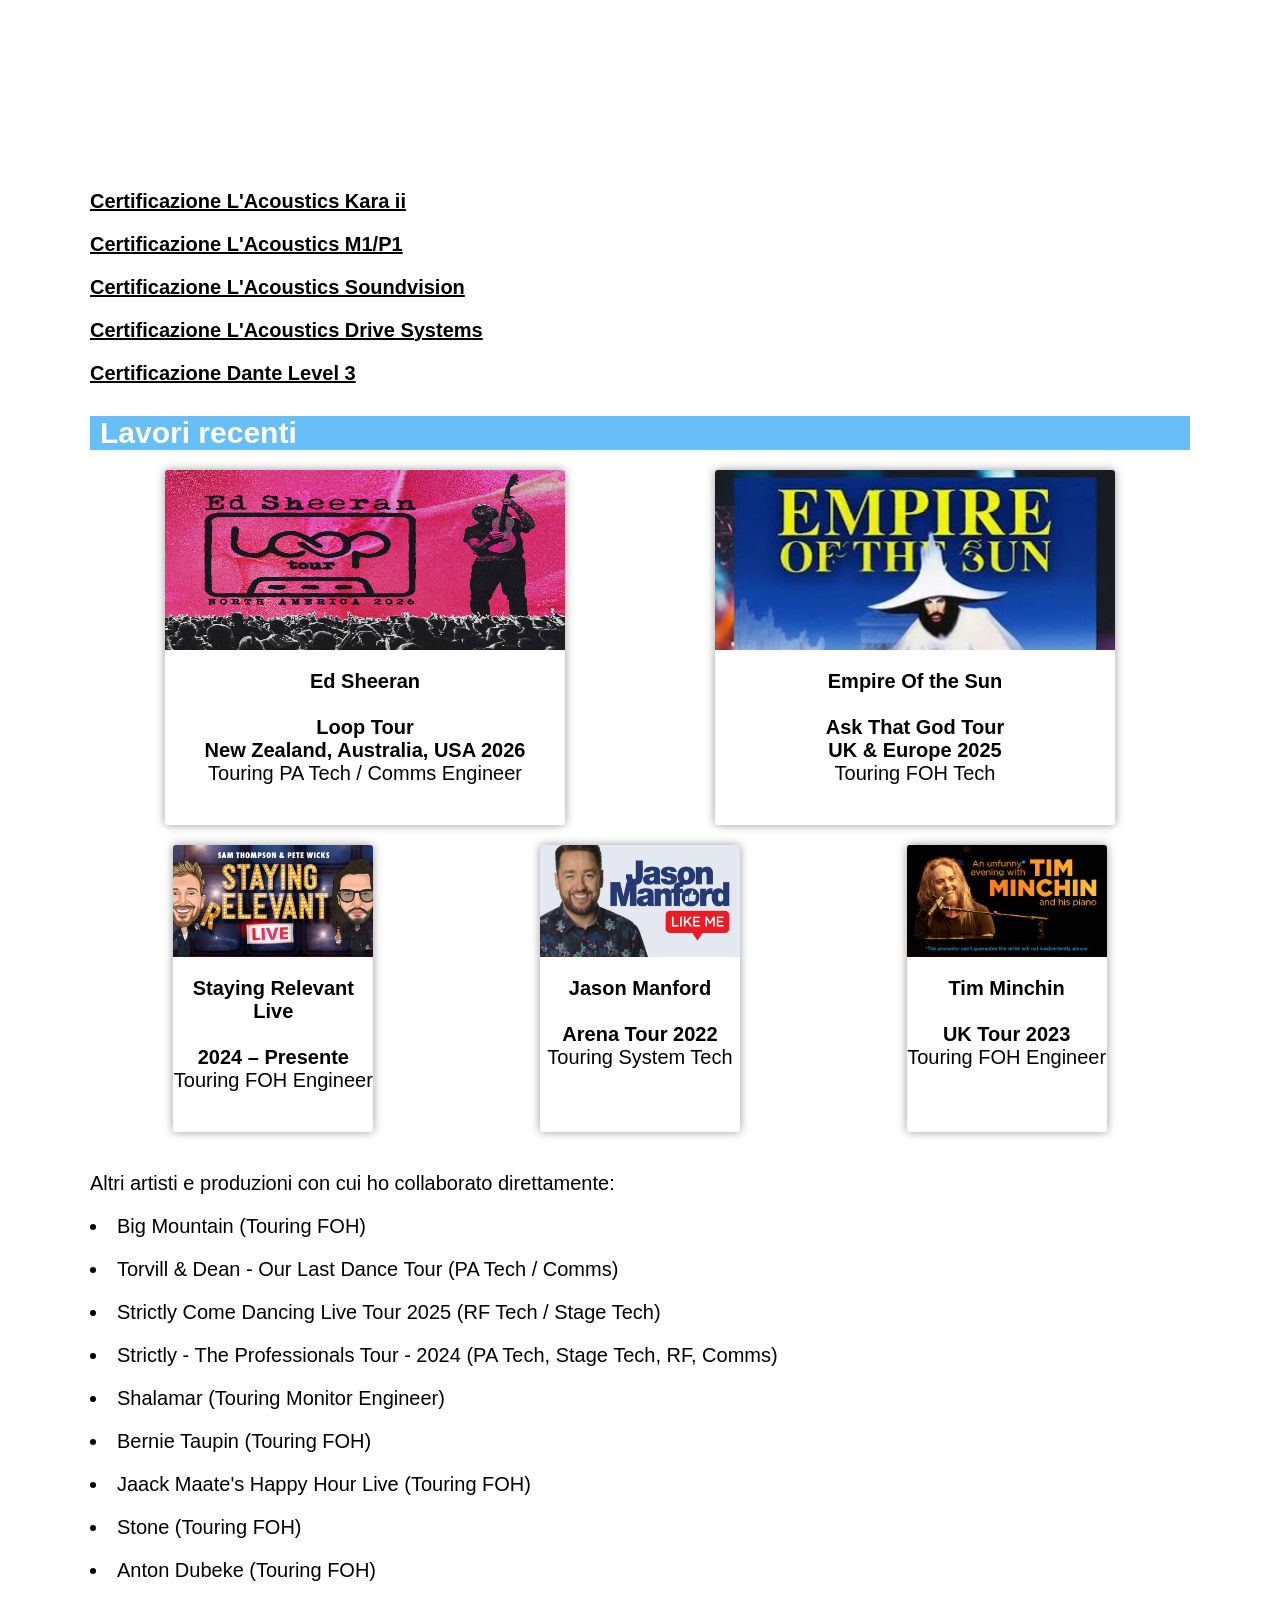
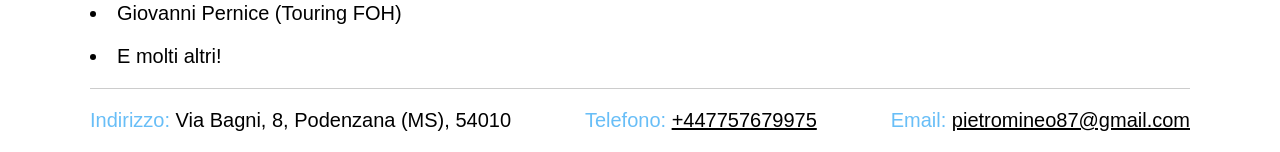
==== commit 6413ce37: "rudimental removed" ====
--- a/it.html
+++ b/it.html
@@ -247,7 +247,6 @@
     <div>
       <p>
         Altri artisti e produzioni con cui ho collaborato direttamente:
-        <li>Rudimental (Touring PA Tech)</li>
         <li>Big Mountain (Touring FOH)</li>
         <li>Torvill & Dean - Our Last Dance Tour (PA Tech / Comms)</li>
         <li>Strictly Come Dancing Live Tour 2025 (RF Tech / Stage Tech)</li>
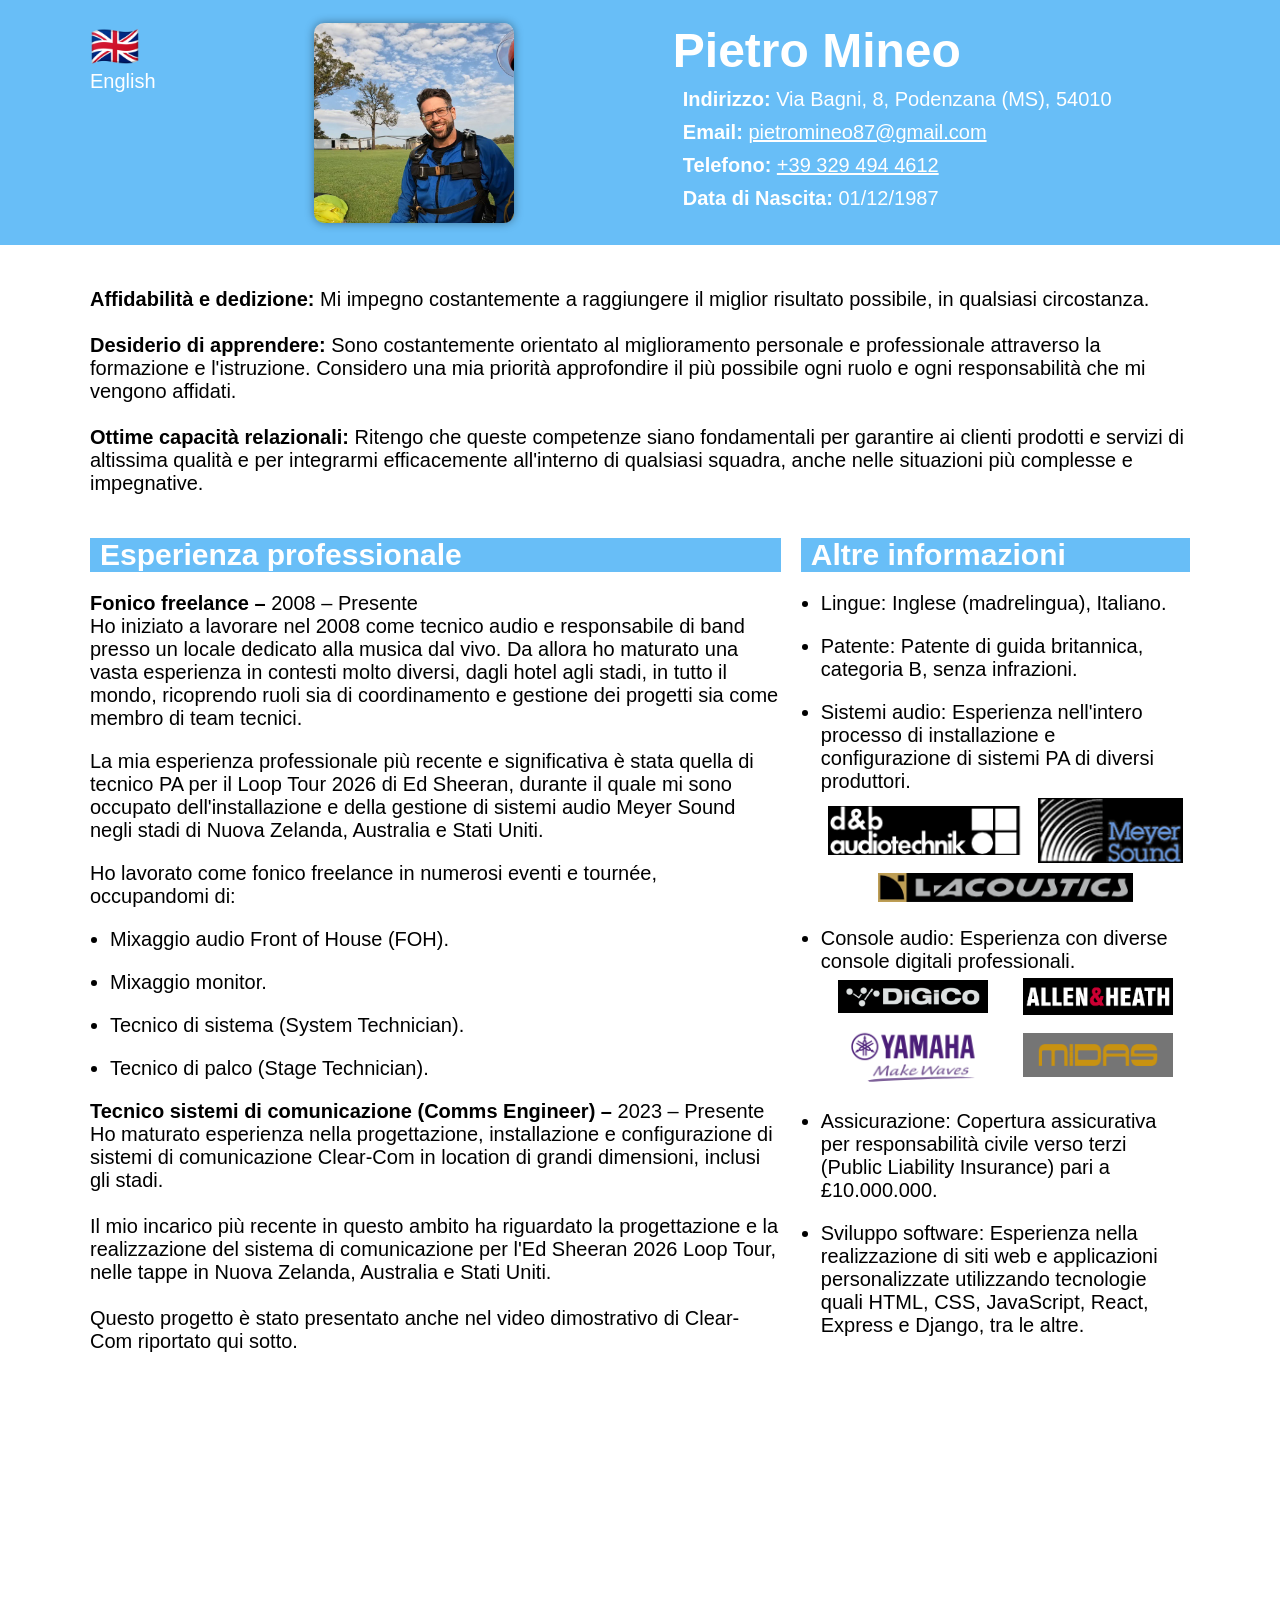
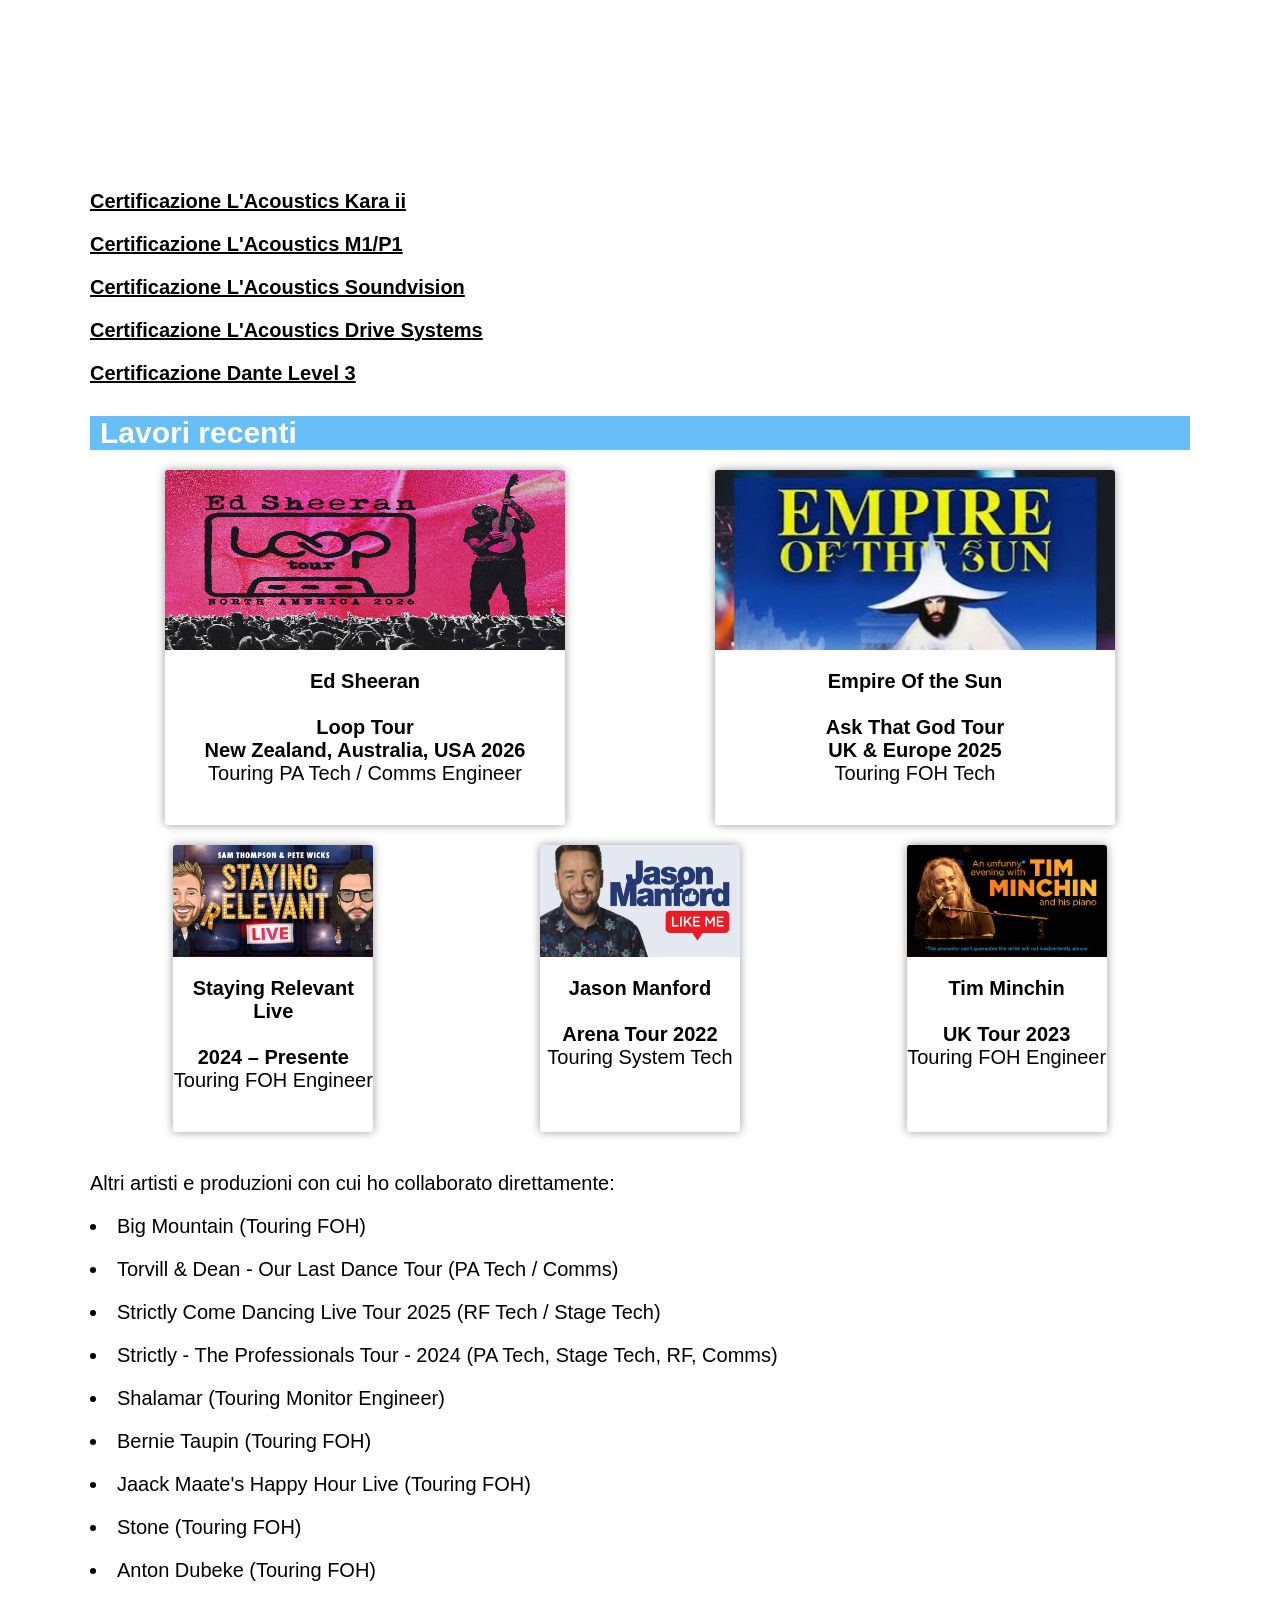
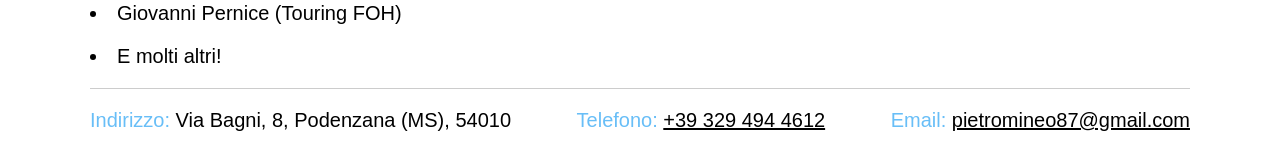
==== commit c26e0ba9: "Italian phone number added" ====
--- a/it.html
+++ b/it.html
@@ -29,7 +29,7 @@
         <p>
           <span>Email: </span><a href="mailto:pietromineo87@gmail.com">pietromineo87@gmail.com</a>
         </p>
-        <p><span>Telefono: </span><a href="tel:+447757679975">+447757679975</a></p>
+        <p><span>Telefono: </span><a href="tel:+393294944612">+39 329 494 4612</a></p>
         <p><span>Data di Nascita: </span>01/12/1987</p>
       </div>
     </div>
@@ -263,7 +263,7 @@
   </section>
   <footer class="footer">
     <p><span>Indirizzo: </span>Via Bagni, 8, Podenzana (MS), 54010</p>
-    <p><span>Telefono: </span><a href="tel:+447757679975">+447757679975</a></p>
+    <p><span>Telefono: </span><a href="tel:+393294944612">+39 329 494 4612</a></p>
     <p>
       <span>Email: </span><a href="mailto:pietromineo87@gmail.com">pietromineo87@gmail.com</a>
     </p>
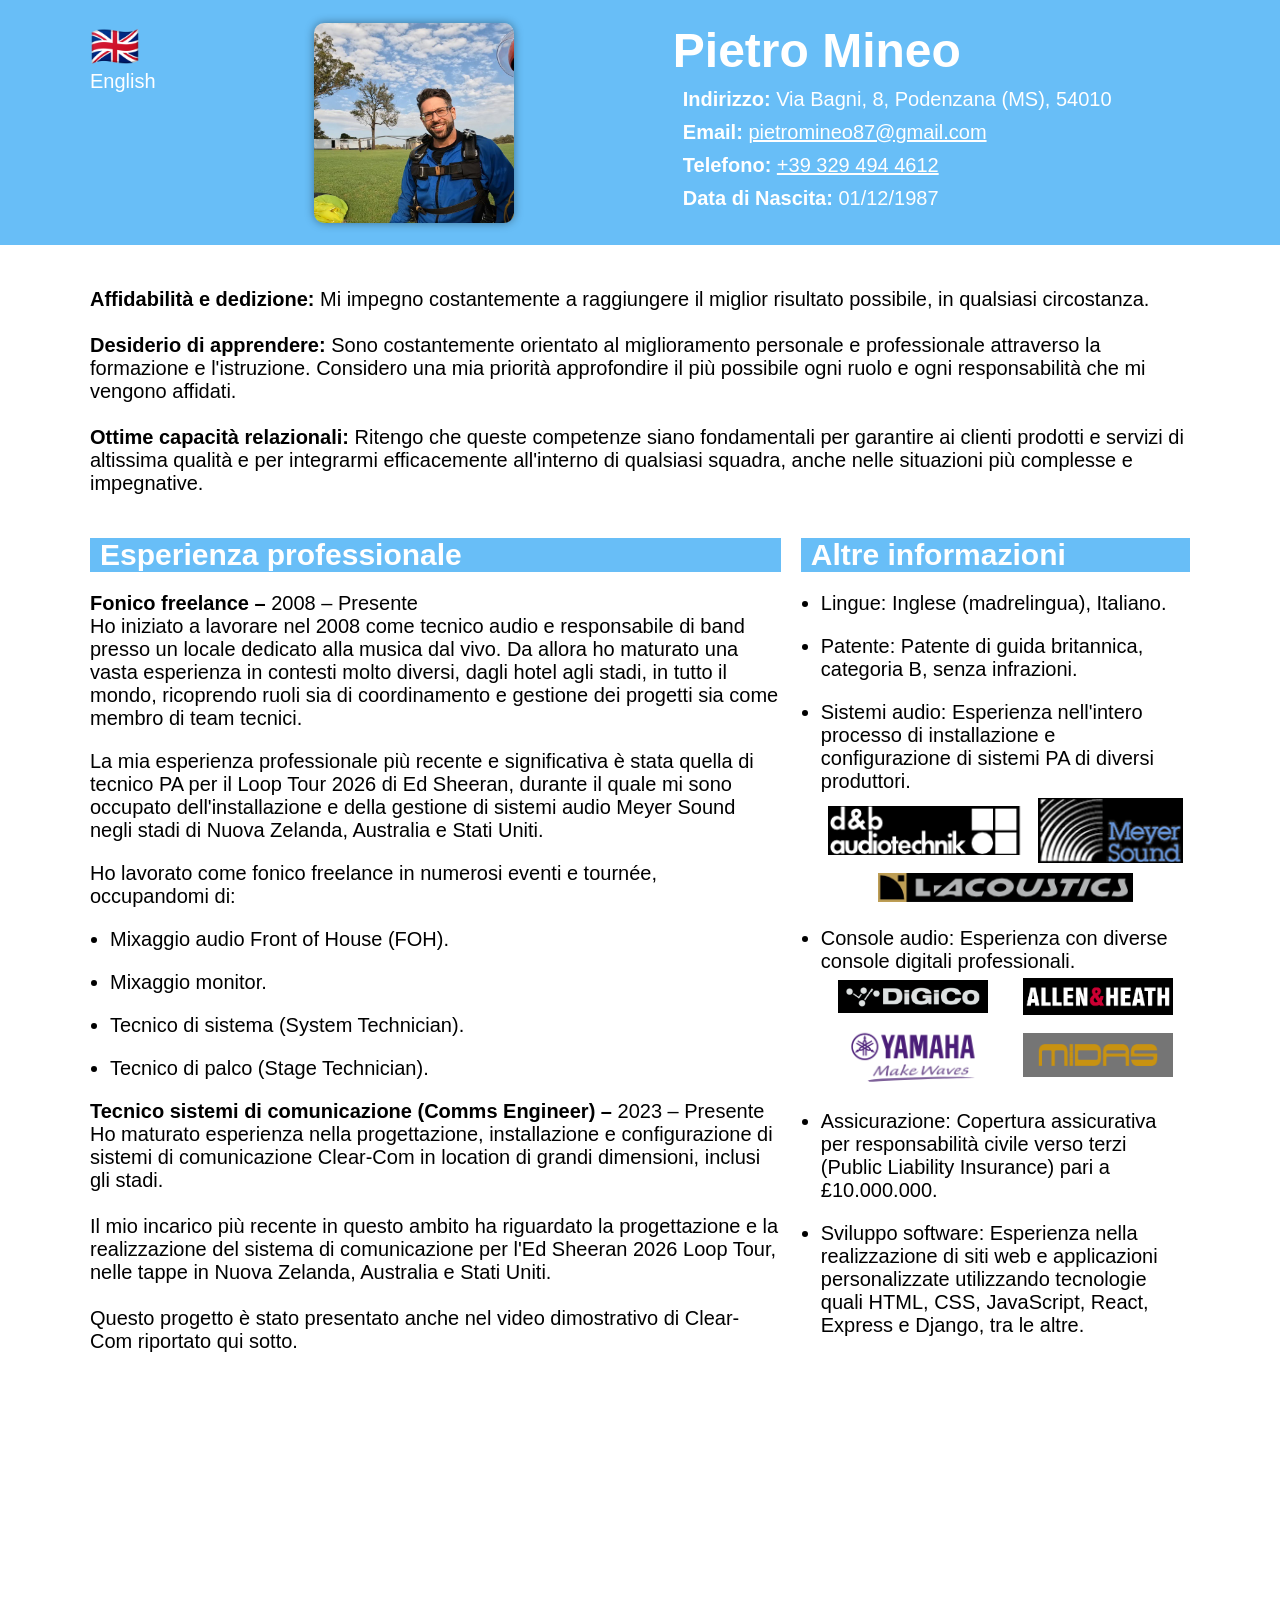
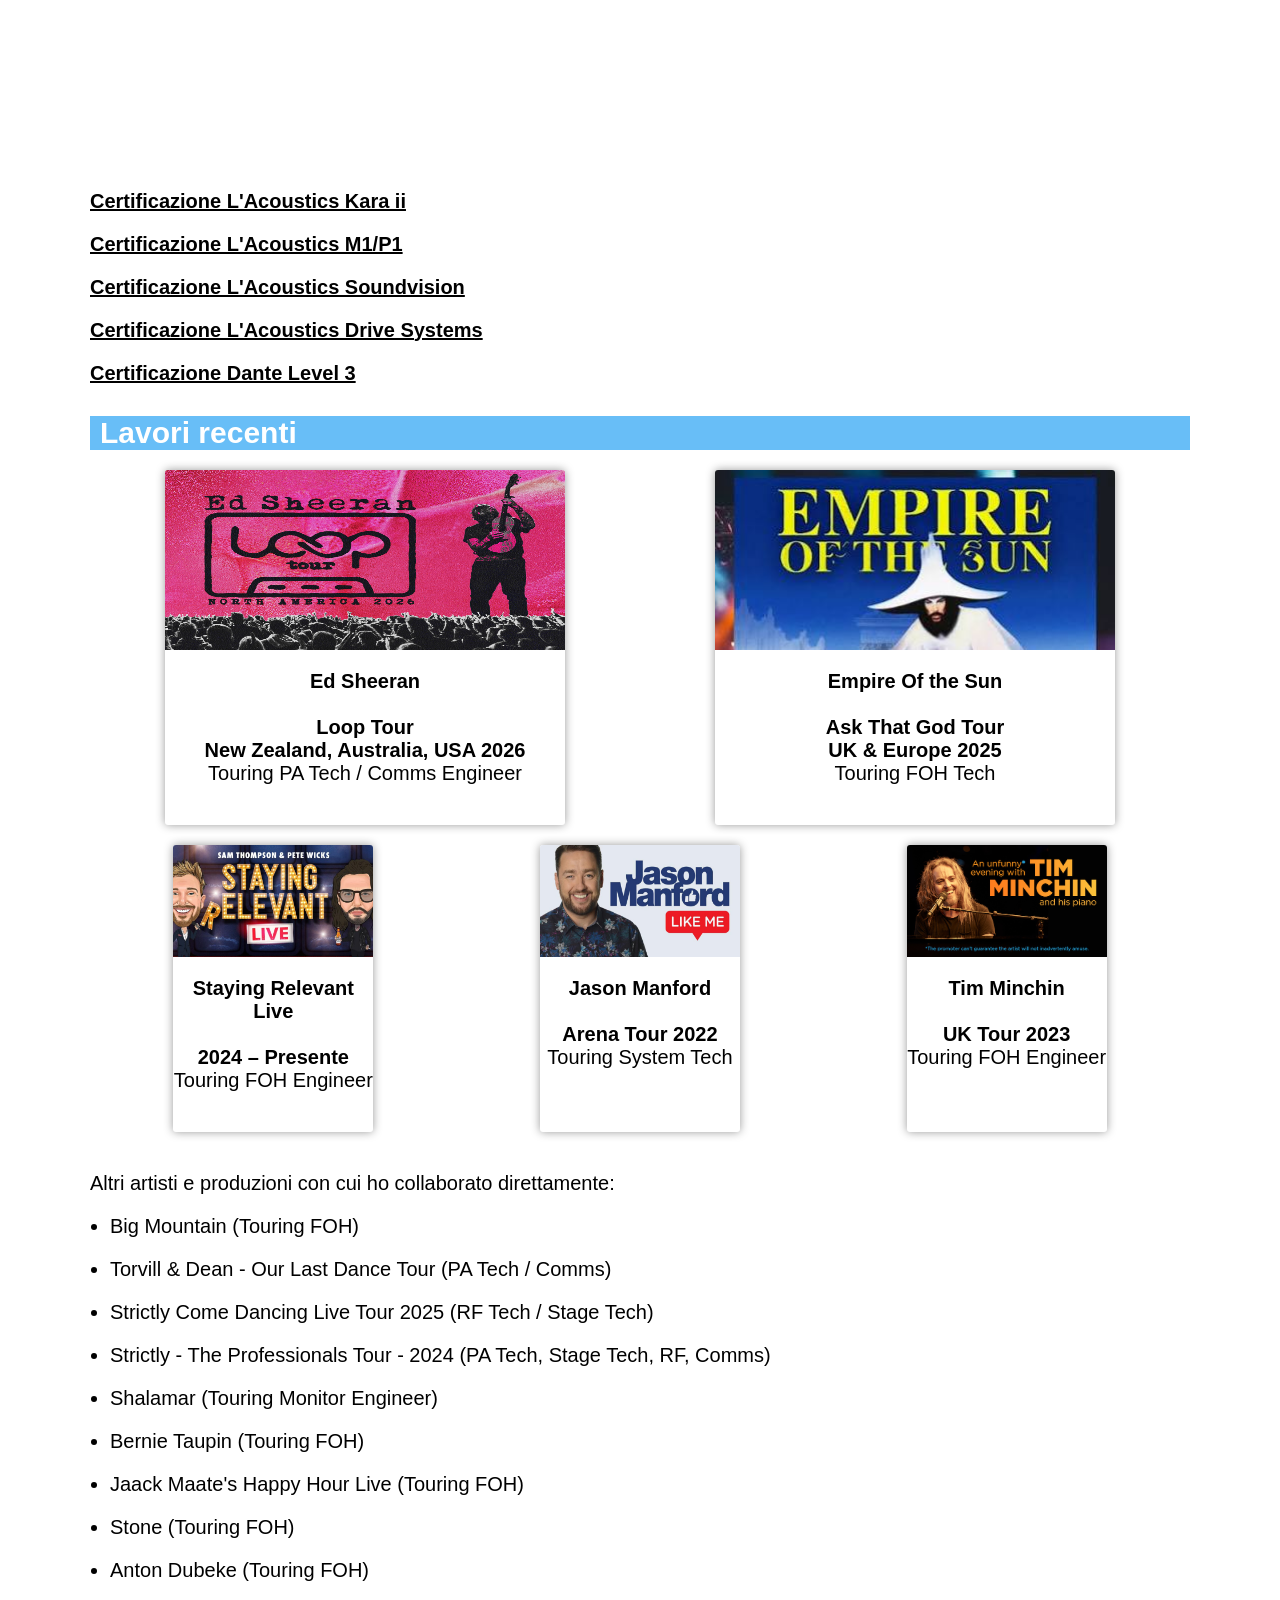
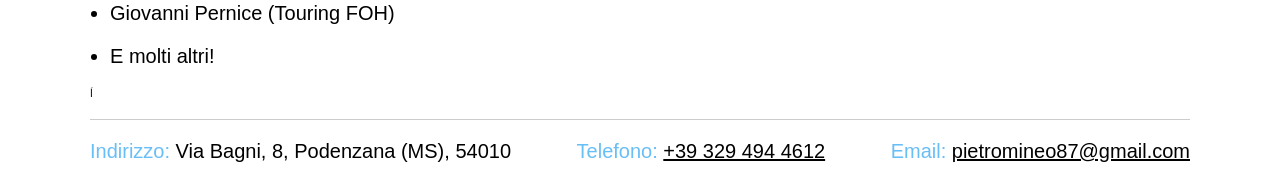
==== commit 84748742: "Acts list bullet points fixed by adding <ul>" ====
--- a/it.html
+++ b/it.html
@@ -247,18 +247,20 @@
     <div>
       <p>
         Altri artisti e produzioni con cui ho collaborato direttamente:
-        <li>Big Mountain (Touring FOH)</li>
-        <li>Torvill & Dean - Our Last Dance Tour (PA Tech / Comms)</li>
-        <li>Strictly Come Dancing Live Tour 2025 (RF Tech / Stage Tech)</li>
-        <li>Strictly - The Professionals Tour - 2024 (PA Tech, Stage Tech, RF, Comms)</li>
-        <li>Shalamar (Touring Monitor Engineer)</li>
-        <li>Bernie Taupin (Touring FOH)</li>
-        <li>Jaack Maate's Happy Hour Live (Touring FOH)</li>
-        <li>Stone (Touring FOH)</li>
-        <li>Anton Dubeke (Touring FOH)</li>
-        <li>Giovanni Pernice (Touring FOH)</li>
-        <li>E molti altri!</li>
-      </p>
+        <ul>
+          <li>Big Mountain (Touring FOH)</li>
+          <li>Torvill & Dean - Our Last Dance Tour (PA Tech / Comms)</li>
+          <li>Strictly Come Dancing Live Tour 2025 (RF Tech / Stage Tech)</li>
+          <li>Strictly - The Professionals Tour - 2024 (PA Tech, Stage Tech, RF, Comms)</li>
+          <li>Shalamar (Touring Monitor Engineer)</li>
+          <li>Bernie Taupin (Touring FOH)</li>
+          <li>Jaack Maate's Happy Hour Live (Touring FOH)</li>
+          <li>Stone (Touring FOH)</li>
+          <li>Anton Dubeke (Touring FOH)</li>
+          <li>Giovanni Pernice (Touring FOH)</li>
+          <li>E molti altri!</li>
+        </ul>
+    Í </p>
     </div>
   </section>
   <footer class="footer">
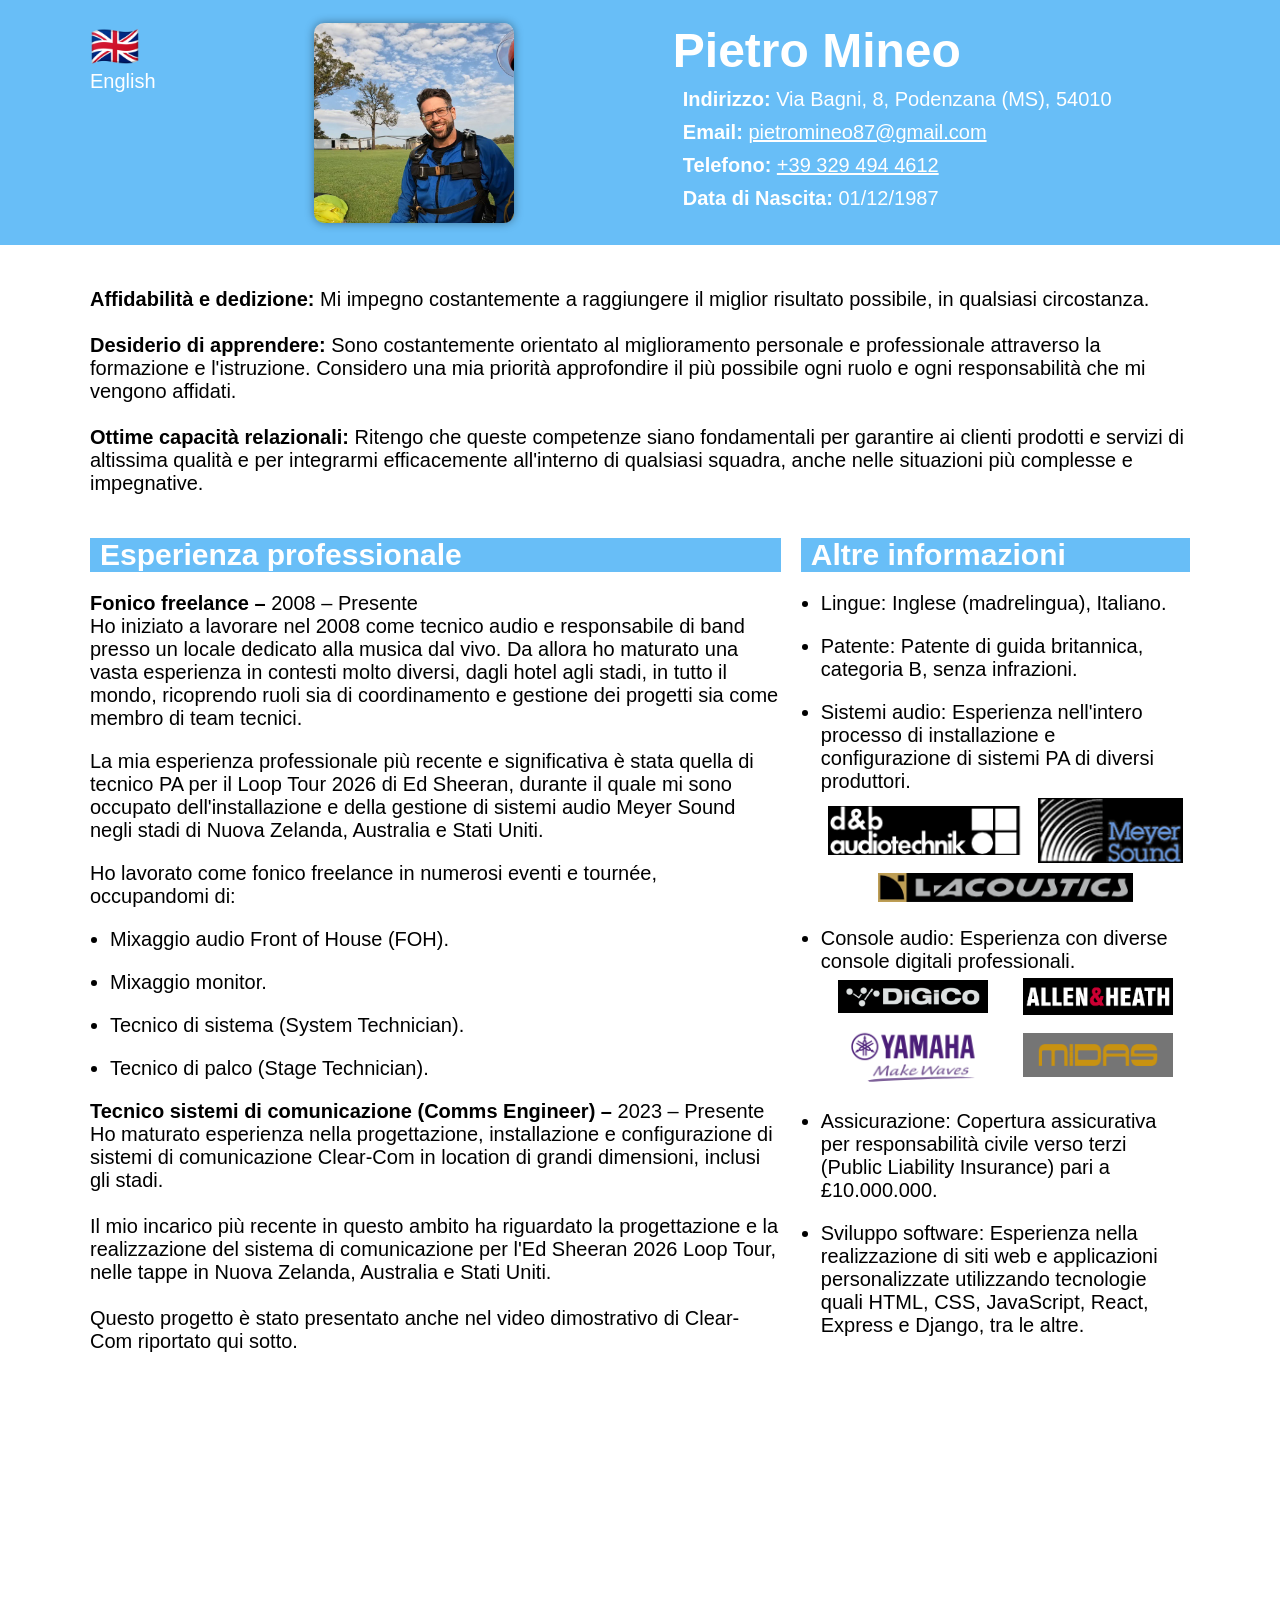
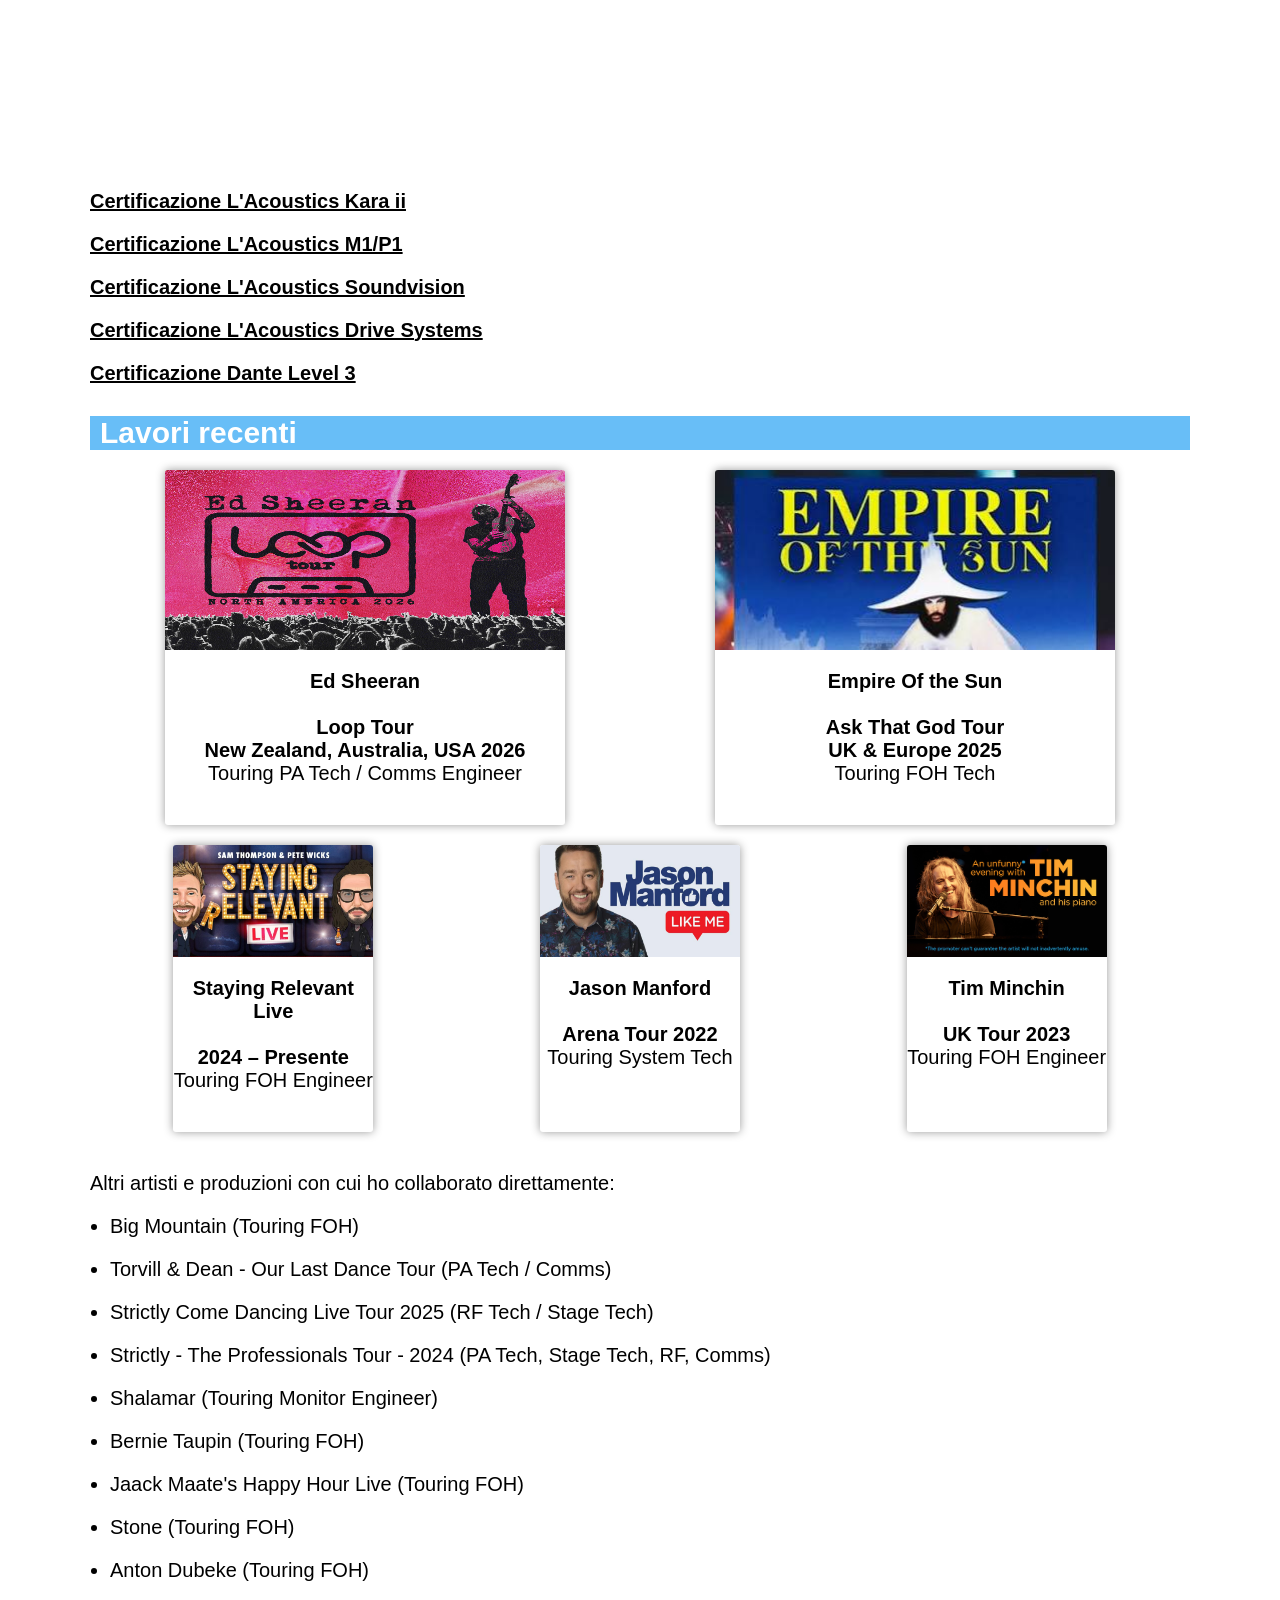
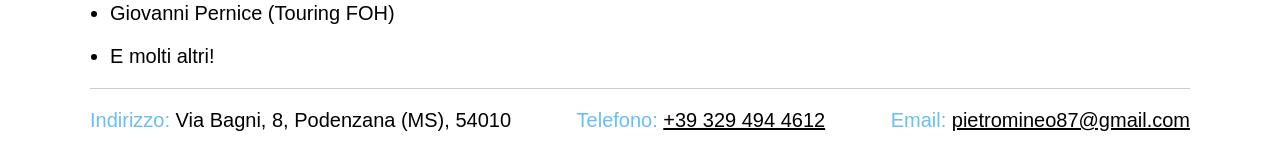
==== commit 7eb11d06: "Random character removal" ====
--- a/it.html
+++ b/it.html
@@ -260,7 +260,7 @@
           <li>Giovanni Pernice (Touring FOH)</li>
           <li>E molti altri!</li>
         </ul>
-    Í </p>
+      </p>
     </div>
   </section>
   <footer class="footer">
